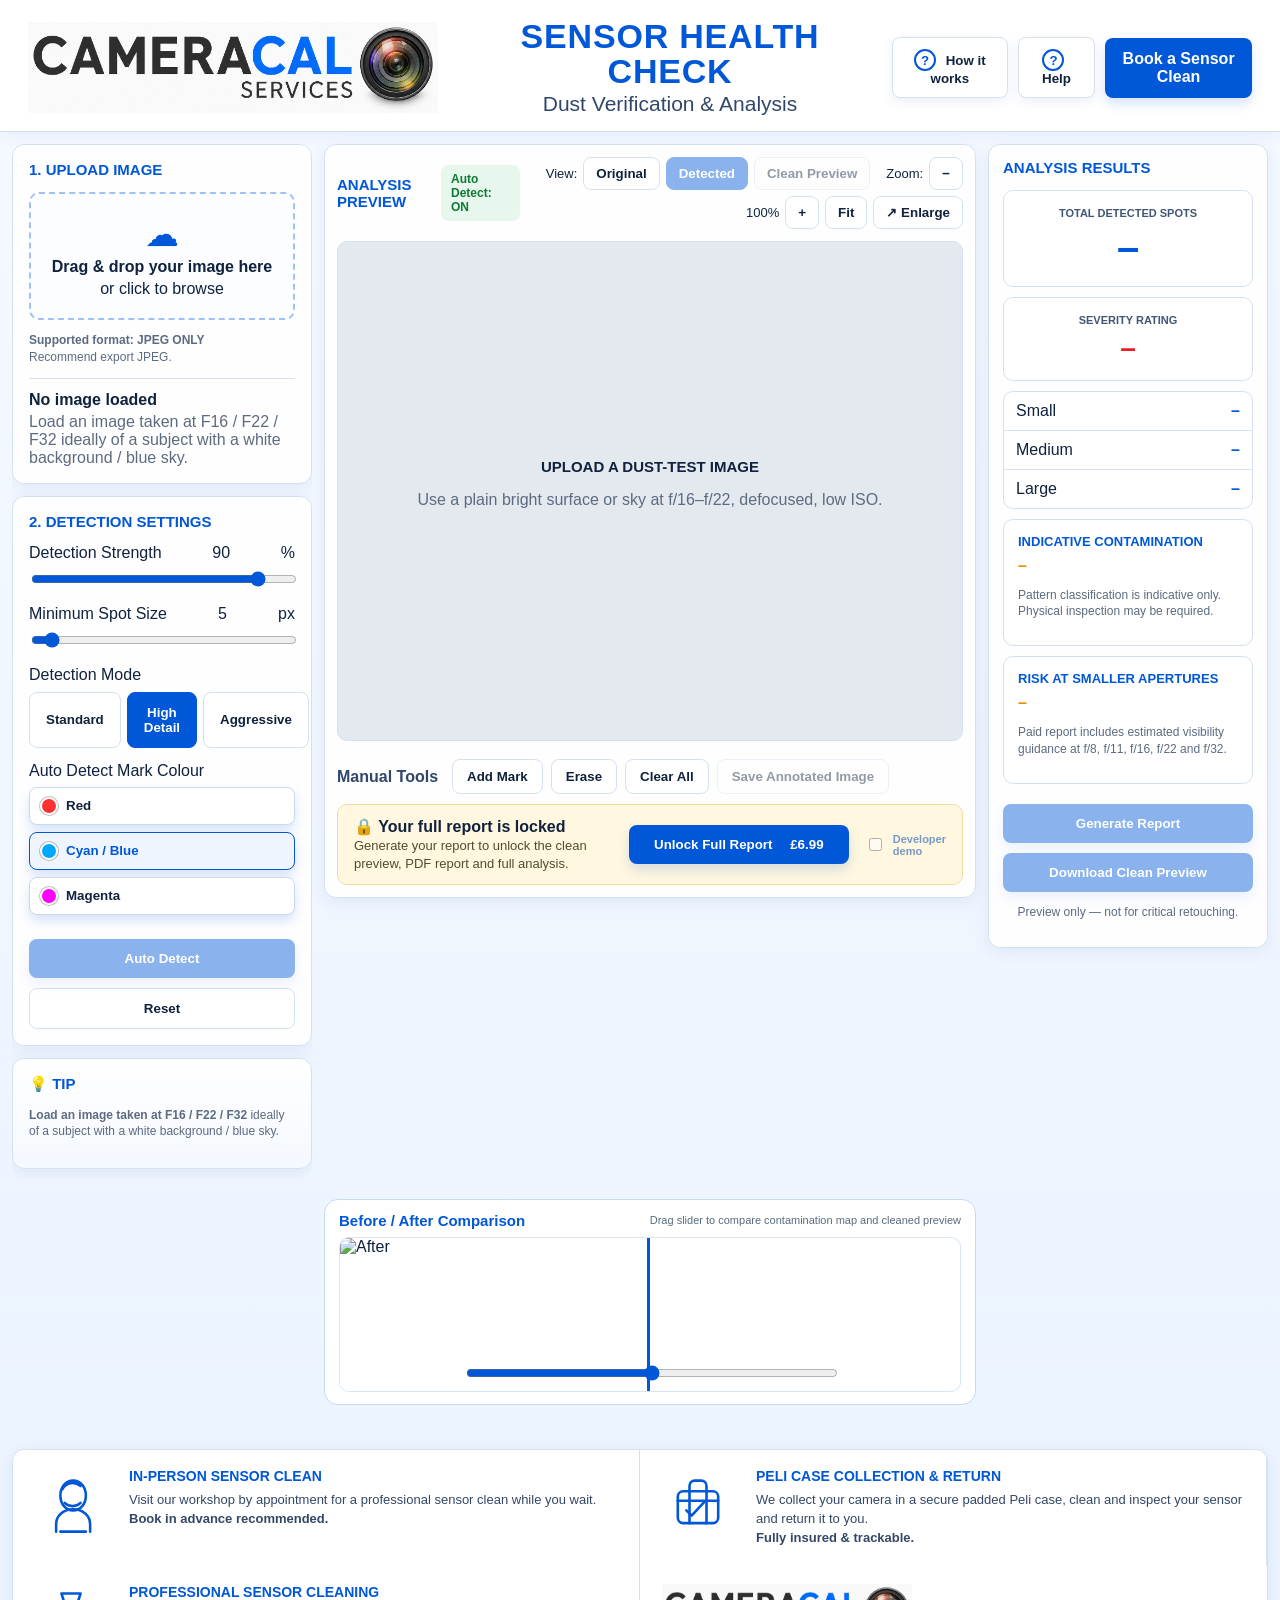
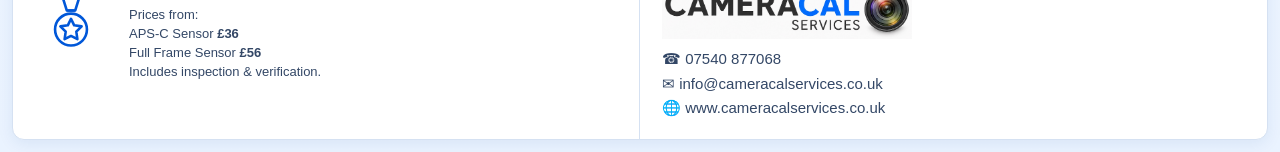
==== index.html @ af9d776a "Add files via upload" ====
<!doctype html>
<html lang="en">
<head>
  <meta charset="utf-8" />
  <meta name="viewport" content="width=device-width,initial-scale=1" />
  <title>Cameracal Services – Sensor Health Check</title>
  <link rel="stylesheet" href="styles.css" />
</head>
<body>
  <header class="topbar">
    <div class="brand">
      <img class="brandLogo" src="cameracal-services-logo-cropped.png" alt="Cameracal Services" />
    </div>
    <div class="titleBlock">
      <h1>Sensor Health Check</h1>
      <p>Dust Verification &amp; Analysis</p>
    </div>
    <nav class="topNav">
      <button type="button" class="plainBtn" id="howBtn"><span class="qIcon">?</span> How it works</button>
      <button type="button" class="plainBtn" id="helpBtn"><span class="qIcon">?</span> Help</button>
      <a class="bookBtn" href="mailto:info@cameracalservices.co.uk?subject=Sensor%20cleaning%20booking%20request">Book a Sensor Clean</a>
    </nav>
  </header>

  <main class="appShell">
    <aside class="panel leftPanel">
      <section class="stepCard">
        <h2>1. Upload Image</h2>
        <label class="dropZone">
          <span class="uploadIcon">☁</span>
          <strong>Drag &amp; drop your image here</strong>
          <span>or click to browse</span>
          <input id="fileInput" type="file" accept="image/jpeg" multiple />
        </label>
        <p class="small"><b>Supported format: JPEG ONLY</b><br>Recommend export JPEG.</p>
        <div class="fileSummary" id="fileSummary"><strong>No image loaded</strong><span>Load an image taken at F16 / F22 / F32 ideally of a subject with a white background / blue sky.</span></div>
        <div class="batchPanel" id="batchPanel" hidden>
          <h3>Multi-Aperture Batch</h3>
          <p class="small">Upload F11, F16, F22/F32 JPEGs together to compare aperture visibility and fixed-position contamination.</p>
          <div id="batchList" class="batchList"></div>
          <button id="batchAnalyseBtn" type="button" disabled>Run Multi-Aperture Analysis</button>
          <div id="batchResult" class="batchResult" hidden></div>
        </div>
        <div class="metadataPanel" id="metadataPanel" hidden>
          <h3>Image Metadata</h3>
          <div class="metadataGrid">
            <div><span>Aperture</span><strong id="metaAperture">–</strong></div>
            <div><span>Shutter</span><strong id="metaShutter">–</strong></div>
            <div><span>ISO</span><strong id="metaISO">–</strong></div>
            <div><span>Camera</span><strong id="metaCamera">–</strong></div>
            <div><span>Lens</span><strong id="metaLens">–</strong></div>
            <div><span>Date Taken</span><strong id="metaDate">–</strong></div>
          </div>
          <p class="small">Useful when comparing test images taken at different apertures such as f/11, f/16, f/22 and f/32.</p>
        </div>
      </section>

      <section class="stepCard">
        <h2>2. Detection Settings</h2>
        <label class="rangeLabel">Detection Strength <span id="sensValue">90</span>%</label>
        <input id="sensitivity" type="range" min="20" max="100" value="90" />
        <label class="rangeLabel">Minimum Spot Size <span id="sizeValue">5</span> px</label>
        <input id="minSize" type="range" min="1" max="80" value="5" />
        <label class="rangeLabel">Detection Mode</label>
        <div class="modeGrid"><button class="mode" type="button">Standard</button><button class="mode active" type="button">High Detail</button><button class="mode" type="button">Aggressive</button></div>
        
        <label class="rangeLabel">Auto Detect Mark Colour</label>
        <div class="colourSelector">
          <button type="button" class="colourChoice" data-colour="#ff3030"><span style="background:#ff3030"></span>Red</button>
          <button type="button" class="colourChoice active" data-colour="#00a7ff"><span style="background:#00a7ff"></span>Cyan / Blue</button>
          <button type="button" class="colourChoice" data-colour="#ff00ff"><span style="background:#ff00ff"></span>Magenta</button>
        </div>
        <input type="hidden" id="highlightColour" value="#00a7ff" />

        <button id="detectBtn" disabled>Auto Detect</button>
        <button id="resetBtn" type="button">Reset</button>
      </section>

      <section class="stepCard tipCard">
        <h2>Tip</h2>
        <p class="small"><b>Load an image taken at F16 / F22 / F32</b> ideally of a subject with a white background / blue sky.</p>
      </section>
    </aside>

    <section class="canvasSection panel">
      <div class="analysisHeader">
        <h2>Analysis Preview <span class="pill">Auto Detect: ON</span></h2>
        <div class="viewControls">
          <span>View:</span>
          <button class="tab" id="viewOriginal" type="button">Original</button>
          <button class="tab active" id="toggleOverlay" disabled type="button">Detected</button>
          <button class="tab" id="toggleClean" disabled type="button">Clean Preview</button>
          <span class="zoomText">Zoom:</span>
          <button class="tab" id="zoomOut" type="button">−</button>
          <span id="zoomLabel">100%</span>
          <button class="tab" id="zoomIn" type="button">+</button>
          <button class="tab" id="fitBtn" type="button">Fit</button>
          <button class="tab" id="enlargeBtn" type="button">↗ Enlarge</button>
        </div>
      </div>
      <div class="canvasWrap" id="canvasWrap">
        <canvas id="mainCanvas"></canvas>
        <div class="loupe" id="loupe" hidden><canvas id="loupeCanvas" width="180" height="130"></canvas><span>3x</span></div>
        <div class="emptyState" id="emptyState">
          <h2>Upload a dust-test image</h2>
          <p>Use a plain bright surface or sky at f/16–f/22, defocused, low ISO.</p>
        </div>
      </div>
      <div class="manualTools">
        <span>Manual Tools</span>
        <button data-tool="mark" class="tool">Add Mark</button>
        <button data-tool="erase" class="tool">Erase</button>
        <button id="clearManual" type="button">Clear All</button>
        <button id="saveBtn" disabled>Save Annotated Image</button>
      </div>
      <div class="paywallBar">
        <div><strong>🔒 Your full report is locked</strong><br><span>Generate your report to unlock the clean preview, PDF report and full analysis.</span></div>
        <button class="unlockBtn" id="unlockBtn" type="button">Unlock Full Report <b>£6.99</b></button><label class="unlockToggle devOnly"><input type="checkbox" id="paidToggle"> Developer demo</label>
      </div>
    </section>

    <aside class="panel rightPanel">
      <h2>Analysis Results</h2>
      <div class="resultCard"><span>Total Detected Spots</span><strong id="spotCount">–</strong></div>
      <div class="resultCard"><span>Severity Rating</span><strong id="severity">–</strong></div>
      <div class="splitStats"><div>Small <b id="smallCount">–</b></div><div>Medium <b id="mediumCount">–</b></div><div>Large <b id="largeCount">–</b></div></div>
      <div class="infoCard"><h3>Indicative Contamination</h3><strong id="pattern">–</strong><p>Pattern classification is indicative only. Physical inspection may be required.</p></div>
      <div class="infoCard specialAlert" id="specialDetectionCard" hidden>
        <h3>Special Contamination Indicators</h3>
        <strong id="specialDetectionText">–</strong>
        <p id="specialDetectionAdvice">Physical inspection may be required.</p>
      </div>
      <div class="infoCard"><h3>Risk at Smaller Apertures</h3><strong id="apertureRisk">–</strong><p>Paid report includes estimated visibility guidance at f/8, f/11, f/16, f/22 and f/32.</p></div>
      <button id="reportBtn" disabled>Generate Report</button>
      <button id="cleanupBtn" disabled>Download Clean Preview</button>
      <p class="small center">Preview only — not for critical retouching.</p>
    </aside>
  
<section class="comparePanel">
  <div class="compareHeader">
    <h3>Before / After Comparison</h3>
    <span class="compareHint">Drag slider to compare contamination map and cleaned preview</span>
  </div>
  <div class="compareWrap">
    <img id="compareBefore" class="compareImg" alt="Before">
    <div class="compareAfterWrap" id="compareAfterWrap">
      <img id="compareAfter" class="compareImg" alt="After">
    </div>
    <input type="range" id="compareSlider" min="0" max="100" value="50">
  </div>
</section>

</main>

  <footer class="serviceFooter footerVariant footer-outline">
    <div class="serviceCard">
      <span class="serviceIcon serviceIconSvg" aria-hidden="true">
        <svg viewBox="0 0 64 64" role="img"><path d="M22 24c0-8 5-14 12-14s12 6 12 14c0 8-5 14-12 14S22 32 22 24Z"/><path d="M24 18c3-6 11-8 17-3"/><path d="M18 58v-7c0-8 7-14 16-14s16 6 16 14v7"/><path d="M22 58h24"/><path d="M26 31c4 4 11 4 15 0"/></svg>
      </span>
      <div><strong>In-Person Sensor Clean</strong><p>Visit our workshop by appointment for a professional sensor clean while you wait.<br><b>Book in advance recommended.</b></p></div>
    </div>
    <div class="serviceCard">
      <span class="serviceIcon serviceIconSvg" aria-hidden="true">
        <svg viewBox="0 0 64 64" role="img"><rect x="13" y="20" width="38" height="30" rx="5"/><path d="M24 20v-5c0-3 2-5 5-5h6c3 0 5 2 5 5v5"/><path d="M13 29h38"/><path d="M24 20v30"/><path d="M40 20v30"/><path d="M21 38l5 5 12-13"/></svg>
      </span>
      <div><strong>Peli Case Collection &amp; Return</strong><p>We collect your camera in a secure padded Peli case, clean and inspect your sensor and return it to you.<br><b>Fully insured &amp; trackable.</b></p></div>
    </div>
    <div class="serviceCard">
      <span class="serviceIcon serviceIconSvg" aria-hidden="true">
        <svg viewBox="0 0 64 64" role="img"><path d="M23 7h18l-5 16h-8L23 7Z"/><path d="M29 23h6"/><circle cx="32" cy="41" r="15"/><path d="M32 31l3 6 7 1-5 5 1 7-6-3-6 3 1-7-5-5 7-1 3-6Z"/></svg>
      </span>
      <div><strong>Professional Sensor Cleaning</strong><p>Prices from:<br>APS-C Sensor <b>£36</b><br>Full Frame Sensor <b>£56</b><br>Includes inspection &amp; verification.</p></div>
    </div>
    <div class="contactBox"><img src="cameracal-services-logo-cropped.png" alt="Cameracal Services"><p>☎ 07540 877068<br>✉ info@cameracalservices.co.uk<br>🌐 www.cameracalservices.co.uk</p></div>
  </footer>

  <div class="modalBackdrop" id="infoModal" hidden>
    <div class="modalBox" role="dialog" aria-modal="true" aria-labelledby="modalTitle">
      <button class="modalClose" id="modalClose" type="button">×</button>
      <h2 id="modalTitle">How it works</h2>
      <div id="modalContent"></div>
    </div>
  </div>
  <script src="app.js"></script>
</body>
</html>
---- styles.css ----
:root{--bg:#eef5ff;--panel:#ffffff;--panel2:#f7fbff;--text:#10223d;--muted:#5d6b80;--blue:#0057d8;--blue2:#0d6efd;--line:#d5e1f2;--danger:#e82020;--ok:#139a43;--warn:#f28b00;--soft:#fff7df}*{box-sizing:border-box}body{margin:0;background:linear-gradient(180deg,#f5f9ff 0,#eaf3ff 100%);color:var(--text);font-family:-apple-system,BlinkMacSystemFont,"Segoe UI",Roboto,Arial,sans-serif}.topbar{min-height:116px;display:grid;grid-template-columns:440px 1fr 370px;align-items:center;gap:16px;padding:14px 24px;background:#fff;border-bottom:1px solid var(--line);box-shadow:0 2px 14px rgba(0,70,160,.08)}.brandLogo{width:420px;max-height:98px;object-fit:contain;object-position:left center;display:block}.titleBlock{text-align:center}.titleBlock h1{margin:0;text-transform:uppercase;letter-spacing:.5px;color:var(--blue);font-size:31px}.titleBlock p{margin:4px 0 0;font-size:18px;color:#30466a}.topNav{display:flex;gap:10px;justify-content:flex-end;align-items:center}.plainBtn{background:transparent;color:var(--text);border:0;font-weight:600;padding:10px;width:auto}.bookBtn,button,#detectBtn,#reportBtn,#cleanupBtn{border:0;border-radius:8px;background:var(--blue);color:white;font-weight:800;cursor:pointer;text-decoration:none;padding:12px 16px;text-align:center;box-shadow:0 6px 12px rgba(0,87,216,.16)}button:disabled{opacity:.45;cursor:not-allowed;box-shadow:none}.appShell{display:grid;grid-template-columns:300px 1fr 280px;gap:12px;padding:12px}.panel,.stepCard{background:rgba(255,255,255,.92);border:1px solid var(--line);border-radius:12px;box-shadow:0 4px 16px rgba(0,60,140,.08)}.panel{padding:14px;overflow:auto}.leftPanel{background:transparent;border:0;box-shadow:none;padding:0;display:flex;flex-direction:column;gap:12px}.stepCard{padding:16px}.panel h2,.stepCard h2{margin:0 0 14px;text-transform:uppercase;font-size:15px;color:var(--blue)}.dropZone{border:2px dashed #9ec1f7;border-radius:10px;min-height:128px;display:flex;flex-direction:column;align-items:center;justify-content:center;text-align:center;gap:4px;cursor:pointer;background:#fbfdff}.dropZone input{display:none}.uploadIcon{font-size:34px;color:var(--blue)}.small{font-size:12px;color:var(--muted);line-height:1.4}.center{text-align:center}.fileSummary{display:flex;flex-direction:column;gap:4px;border-top:1px solid var(--line);margin-top:12px;padding-top:12px;color:var(--muted)}.fileSummary strong{color:var(--text)}.rangeLabel{display:flex;justify-content:space-between;margin:14px 0 7px;color:var(--text)}input[type="range"]{width:100%;accent-color:var(--blue)}.modeGrid{display:grid;grid-template-columns:1fr 1fr 1fr;gap:6px;margin:8px 0 14px}.mode,.tab,.tool,#resetBtn,#saveBtn,#clearManual{background:#fff;color:var(--text);border:1px solid var(--line);box-shadow:none}.mode.active,.tab.active,.tool.active{background:var(--blue);color:white;border-color:var(--blue)}#detectBtn,#resetBtn{width:100%;margin-top:10px}.canvasSection{min-width:0;display:flex;flex-direction:column;padding:12px}.analysisHeader{display:flex;justify-content:space-between;align-items:center;gap:10px}.analysisHeader h2{margin:0;color:var(--blue);display:flex;align-items:center;gap:10px}.pill{background:#e8f7ed;color:#0f7a34;border-radius:7px;padding:7px 10px;font-size:12px;text-transform:none}.viewControls{display:flex;gap:6px;align-items:center;font-size:13px}.tab{padding:8px 12px;width:auto;margin:0}.zoomText{margin-left:10px}.canvasWrap{position:relative;background:#e4e8ef;border:1px solid var(--line);border-radius:10px;margin-top:12px;min-height:540px;overflow:auto;display:flex;align-items:center;justify-content:center}.canvasWrap canvas{max-width:none;display:block}.emptyState{position:absolute;text-align:center;color:var(--muted);padding:24px}.emptyState h2{color:var(--text)}.manualTools{display:flex;align-items:center;gap:8px;margin-top:10px}.manualTools span{font-weight:800;color:#30466a;margin-right:6px}.manualTools button{width:auto;margin:0;padding:9px 14px}.paywallBar{margin-top:10px;background:var(--soft);border:1px solid #f0dc9a;border-radius:10px;padding:12px 16px;display:flex;justify-content:space-between;align-items:center;gap:16px}.paywallBar span{color:#534b31;font-size:13px}.unlockToggle{display:flex;align-items:center;gap:8px;font-size:13px;font-weight:800;color:#0b4fb8}.rightPanel h2{color:var(--blue)}.resultCard{border:1px solid var(--line);border-radius:10px;text-align:center;padding:16px 10px;margin:10px 0;background:#fff}.resultCard span{display:block;text-transform:uppercase;font-size:11px;color:#405676;font-weight:800}.resultCard strong{display:block;font-size:40px;color:var(--blue);margin-top:6px}.resultCard:nth-of-type(2) strong{color:var(--danger);font-size:28px}.splitStats{border:1px solid var(--line);border-radius:10px;background:#fff;margin:10px 0;overflow:hidden}.splitStats div{display:flex;justify-content:space-between;padding:10px 12px;border-bottom:1px solid var(--line)}.splitStats div:last-child{border-bottom:0}.splitStats b{color:var(--blue)}.infoCard{border:1px solid var(--line);border-radius:10px;background:#fff;margin:10px 0;padding:14px}.infoCard h3{margin:0 0 8px;color:var(--blue);font-size:13px;text-transform:uppercase}.infoCard strong{color:var(--warn)}.infoCard p{font-size:12px;color:var(--muted);line-height:1.35}#reportBtn,#cleanupBtn{width:100%;margin-top:10px}.serviceFooter{display:grid;grid-template-columns:1fr 1fr 1fr 330px;gap:0;margin:0 12px 12px;background:#fff;border:1px solid var(--line);border-radius:12px;overflow:hidden;box-shadow:0 4px 16px rgba(0,60,140,.08)}.serviceFooter>div{padding:20px 24px;border-right:1px solid var(--line)}.serviceCard{display:grid;grid-template-columns:70px 1fr;gap:18px;align-items:start}.serviceIcon{font-size:52px;line-height:1;color:var(--blue);filter:grayscale(1) brightness(.75) sepia(1) hue-rotate(175deg) saturate(6)}.serviceFooter>div:last-child{border-right:0}.serviceFooter strong{display:block;color:var(--blue);text-transform:uppercase;margin-bottom:6px}.serviceFooter p{margin:0;color:#334766;line-height:1.45}.contactBox img{width:220px;display:block;margin-bottom:8px}.canvasWrap.markMode canvas{cursor:crosshair}.canvasWrap.eraseMode canvas{cursor:not-allowed}canvas{transition:width .12s,height .12s}@media(max-width:1100px){.topbar{grid-template-columns:1fr}.titleBlock{text-align:left}.topNav{justify-content:flex-start}.appShell{grid-template-columns:1fr}.canvasWrap{min-height:55vh}.serviceFooter{grid-template-columns:1fr}.serviceFooter>div{border-right:0;border-bottom:1px solid var(--line)}}@media print{.topbar,.appShell,.serviceFooter{display:none}}

/* V1.3 footer icon update — replaces emoji icons with clean professional SVG line icons */
.serviceIconSvg{width:64px;height:64px;display:flex;align-items:center;justify-content:center;color:var(--blue);filter:none;background:linear-gradient(180deg,#f8fbff,#edf5ff);border:1px solid #d7e5fb;border-radius:18px;box-shadow:0 8px 18px rgba(0,87,216,.10)}
.serviceIconSvg svg{width:52px;height:52px;display:block;fill:none;stroke:currentColor;stroke-width:3.2;stroke-linecap:round;stroke-linejoin:round}
.serviceFooter.footer-outline .serviceCard{grid-template-columns:76px 1fr;align-items:start}
.serviceFooter.footer-outline .serviceIconSvg{background:transparent;border:0;box-shadow:none;border-radius:0;width:70px;height:70px}
.serviceFooter.footer-outline .serviceIconSvg svg{width:64px;height:64px;stroke-width:3}
.serviceFooter.footer-solid .serviceIconSvg{background:linear-gradient(180deg,#0567f1,#004bbf);color:#fff;border-color:#004bbf}
.serviceFooter.footer-minimal .serviceIconSvg{background:#fff;border:0;box-shadow:none;color:var(--blue)}

.tipCard{background:linear-gradient(180deg,#ffffff,#f4f8ff)}
.tipCard h2::before{content:"💡 ";}


/* V1.5 mockup alignment updates */
.topbar{
  min-height:128px;
  grid-template-columns:500px 1fr 390px;
  padding:16px 28px 12px;
}
.brandLogo{
  width:480px;
  max-height:110px;
  object-fit:contain;
}
.titleBlock h1{font-size:40px;line-height:1.02;font-weight:900;letter-spacing:.8px;}
.titleBlock p{font-size:21px;}
.plainBtn{
  background:#fff;
  border:1px solid var(--line);
  border-radius:8px;
  padding:11px 16px;
  box-shadow:0 4px 12px rgba(0,70,160,.08);
}
.qIcon{display:inline-flex;align-items:center;justify-content:center;width:22px;height:22px;border:2px solid var(--blue);border-radius:50%;color:var(--blue);font-weight:900;margin-right:6px;}
.appShell{grid-template-columns:320px 1fr 300px;}
.canvasWrap{min-height:525px;}
.serviceFooter{grid-template-columns:1.15fr 1.15fr 1.05fr 360px;}
.serviceFooter>div{padding:18px 22px;}
.serviceFooter strong{font-size:14px;line-height:1.2;}
.serviceFooter p{font-size:13px;line-height:1.45;}
.serviceFooter.footer-outline .serviceCard{grid-template-columns:76px 1fr;gap:18px;}
.serviceFooter.footer-outline .serviceIconSvg{width:72px;height:72px;}
.serviceFooter.footer-outline .serviceIconSvg svg{width:68px;height:68px;stroke-width:2.7;}
.contactBox img{width:260px;max-height:70px;object-fit:contain;object-position:left center;}
.contactBox p{font-size:15px;line-height:1.65;}
.modalBackdrop{position:fixed;inset:0;background:rgba(9,28,60,.42);z-index:50;display:flex;align-items:center;justify-content:center;padding:24px;}
.modalBackdrop[hidden]{display:none;}
.modalBox{width:min(720px,96vw);background:#fff;border-radius:16px;border:1px solid var(--line);box-shadow:0 24px 80px rgba(0,30,80,.26);padding:26px 30px;position:relative;color:var(--text);}
.modalBox h2{margin:0 0 14px;color:var(--blue);text-transform:uppercase;letter-spacing:.4px;}
.modalBox h3{margin:18px 0 6px;color:var(--blue);}
.modalBox p,.modalBox li{font-size:15px;line-height:1.55;color:#263b5f;}
.modalList{padding-left:22px;}
.modalClose{position:absolute;right:14px;top:12px;background:#fff;color:var(--blue);border:1px solid var(--line);box-shadow:none;border-radius:50%;width:36px;height:36px;padding:0;font-size:24px;line-height:1;}
@media(max-width:1300px){.topbar{grid-template-columns:380px 1fr 330px}.brandLogo{width:360px}.titleBlock h1{font-size:32px}.appShell{grid-template-columns:300px 1fr 280px}.serviceFooter{grid-template-columns:1fr 1fr}.contactBox img{width:230px}}


/* V1.6 final visual alignment and image navigation */
.topbar{grid-template-columns:520px 1fr 420px;min-height:132px}.brandLogo{width:500px;max-height:118px}.canvasWrap{min-height:560px;align-items:flex-start;padding:10px}.canvasWrap canvas{max-width:none;border-radius:8px}.viewControls{flex-wrap:wrap;justify-content:flex-end}.unlockBtn{background:var(--blue);color:#fff;border-radius:8px;border:0;padding:12px 22px;min-width:220px}.unlockBtn b{margin-left:14px}.devOnly{font-size:11px;opacity:.55}.serviceFooter{margin-top:0}.serviceFooter.footer-outline .serviceIconSvg svg{stroke-width:2.45}.loupe{position:absolute;left:26px;bottom:22px;width:185px;height:140px;border:2px solid rgba(255,255,255,.95);border-radius:8px;background:rgba(255,255,255,.12);box-shadow:0 8px 18px rgba(0,30,80,.28);overflow:hidden;pointer-events:none}.loupe canvas{width:100%;height:100%;display:block;filter:contrast(1.04)}.loupe span{position:absolute;left:10px;top:8px;color:#fff;font-weight:900;font-size:20px;text-shadow:0 1px 4px rgba(0,0,0,.55)}.loupe span:last-child{right:10px;left:auto;top:auto;bottom:8px}.canvasWrap.enlargeMode{cursor:zoom-in}.canvasWrap.enlargeMode canvas{cursor:zoom-in}.serviceFooter.footer-outline .serviceIconSvg{color:#0057d8}.contactBox img{width:285px}
@media(max-width:1400px){.topbar{grid-template-columns:420px 1fr 360px}.brandLogo{width:410px}.titleBlock h1{font-size:34px}.canvasWrap{min-height:500px}.serviceFooter{grid-template-columns:1fr 1fr}.contactBox img{width:250px}}

/* Final icon refinement: simpler in-person service icon */
.serviceFooter .serviceCard:first-child .serviceIconSvg svg {
  stroke-width: 2.4;
}


.comparePanel{margin:18px 0;padding:18px;border:1px solid #c9d9ef;border-radius:14px;background:#fff}
.compareHeader{display:flex;justify-content:space-between;align-items:center;margin-bottom:12px}
.compareHeader h3{margin:0;color:#0057d8}
.compareHint{font-size:12px;color:#5b6b7f}
.compareWrap{position:relative;width:100%;max-width:900px;height:340px;overflow:hidden;border-radius:12px;border:1px solid #d8e4f5;background:#eef5ff}
.compareImg{position:absolute;inset:0;width:100%;height:100%;object-fit:contain;background:#fff}
.compareAfterWrap{position:absolute;inset:0;width:50%;overflow:hidden;border-right:3px solid #0057d8}
#compareSlider{position:absolute;left:50%;bottom:12px;transform:translateX(-50%);width:60%;z-index:4}

.heatLegend{display:flex;gap:10px;margin-top:12px}
.heatItem{display:flex;align-items:center;gap:6px;font-size:12px}
.heatSwatch{width:18px;height:18px;border-radius:4px}

/* Fix: allow zoom controls to genuinely enlarge the image */
.canvasWrap { align-items:flex-start; justify-content:flex-start; padding:12px; }
.canvasWrap:not(.enlargeMode) { align-items:center; justify-content:center; }
#enlargeBtn.active, #zoomIn.active, #zoomOut.active { background:#0057d8; color:#fff; }

/* Enlarge tool restored as selectable loupe inspection mode */
.canvasWrap.enlargeMode { cursor: crosshair; }
.canvasWrap.enlargeMode canvas { cursor: crosshair; }
#enlargeBtn.active {
  background:#0057d8;
  color:#fff;
  border-color:#0057d8;
}
.loupe {
  z-index: 10;
}


/* FINAL working loupe overlay */
#finalLoupeLens{
  position:absolute;
  width:260px;
  height:190px;
  display:none;
  z-index:9999;
  border:3px solid #ffffff;
  border-radius:12px;
  overflow:hidden;
  background:#fff;
  box-shadow:0 10px 28px rgba(0,30,80,.35);
  pointer-events:none;
}
#finalLoupeLens canvas{
  width:100%;
  height:100%;
  display:block;
}
#finalLoupeLens .loupeLabel{
  position:absolute;
  left:10px;
  top:8px;
  color:#fff;
  font-weight:900;
  font-size:21px;
  text-shadow:0 1px 5px rgba(0,0,0,.75);
}
#finalLoupeLens .loupeHint{
  position:absolute;
  right:8px;
  bottom:7px;
  color:#fff;
  font-weight:700;
  font-size:12px;
  text-shadow:0 1px 5px rgba(0,0,0,.75);
}
#finalLoupeLens.pinned{
  border-color:#0057d8;
}
.canvasWrap.enlargeMode,
.canvasWrap.enlargeMode canvas{
  cursor:crosshair !important;
}
#enlargeBtn.active{
  background:#0057d8 !important;
  color:#fff !important;
  border-color:#0057d8 !important;
}

.colourSelector{
  display:grid;
  grid-template-columns:1fr;
  gap:7px;
  margin:6px 0 14px;
}
.colourChoice{
  display:flex;
  align-items:center;
  gap:8px;
  padding:9px 10px;
  border:1px solid #c9d9ef;
  border-radius:8px;
  background:#fff;
  color:#10223d;
  font-weight:800;
  cursor:pointer;
}
.colourChoice span{
  display:inline-block;
  width:18px;
  height:18px;
  border-radius:50%;
  border:2px solid #fff;
  box-shadow:0 0 0 1px rgba(0,0,0,.25);
}
.colourChoice.active{
  border-color:#0057d8;
  background:#eef5ff;
  color:#0057d8;
}

.specialAlert{
  border-color:#f0c36b !important;
  background:#fff8e8 !important;
}
.specialAlert strong{
  color:#b36500 !important;
}
.specialAlert.danger{
  border-color:#b78cff !important;
  background:#f6f1ff !important;
}
.specialAlert.danger strong{
  color:#6c2bd9 !important;
}

/* Layout polish pass */
.appShell{
  align-items:start;
}

.comparePanel{
  grid-column:2 / 3;
  margin-top:8px !important;
  padding:12px 14px !important;
  min-height:0 !important;
}

.compareHeader{
  display:flex;
  align-items:center;
  justify-content:space-between;
  gap:10px;
  margin-bottom:8px !important;
}

.compareHeader h3{
  margin:0 !important;
  font-size:15px !important;
}

.compareHint{
  font-size:11px !important;
  line-height:1.25 !important;
}

.compareWrap{
  height:155px !important;
  min-height:155px !important;
  max-height:155px !important;
  border-radius:10px !important;
}

.compareImg{
  height:155px !important;
  object-fit:cover !important;
}

#compareSlider{
  bottom:8px !important;
}

.serviceFooter{
  margin-top:14px !important;
}

.footerVariant{
  margin-top:14px !important;
}

.leftPanel .tipCard{
  margin-bottom:10px !important;
}

.canvasWrap{
  margin-bottom:8px !important;
}

.paywall{
  margin-top:10px !important;
  margin-bottom:8px !important;
}

/* Make dense overlays feel less visually aggressive */
#mainCanvas{
  image-rendering:auto;
}

.metadataPanel{
  margin-top:12px;
  padding:12px;
  border:1px solid #c9d9ef;
  border-radius:12px;
  background:#f7fbff;
}
.metadataPanel h3{
  margin:0 0 10px;
  color:#0057d8;
  font-size:15px;
}
.metadataGrid{
  display:grid;
  grid-template-columns:1fr 1fr;
  gap:8px;
}
.metadataGrid div{
  padding:8px;
  border:1px solid #dbe7f6;
  border-radius:8px;
  background:#fff;
}
.metadataGrid span{
  display:block;
  font-size:11px;
  color:#52657f;
  font-weight:700;
}
.metadataGrid strong{
  display:block;
  font-size:13px;
  color:#10223d;
  margin-top:2px;
  word-break:break-word;
}

.batchPanel{
  margin-top:12px;
  padding:12px;
  border:1px solid #c9d9ef;
  border-radius:12px;
  background:#f7fbff;
}
.batchPanel h3{margin:0 0 6px;color:#0b57d0}
.batchList{display:grid;gap:6px;margin:8px 0}
.batchItem{
  display:grid;
  grid-template-columns:1fr auto;
  gap:8px;
  align-items:center;
  padding:7px 9px;
  border:1px solid #dbe7f6;
  border-radius:8px;
  background:#fff;
  font-size:12px;
}
.batchItem strong{display:block;color:#10223d}
.batchItem span{color:#5d6b7f}
.batchResult{
  margin-top:10px;
  padding:10px;
  border-radius:10px;
  background:#fff8e8;
  border:1px solid #f0c36b;
  font-size:12px;
  line-height:1.35;
}
#batchAnalyseBtn{
  width:100%;
  margin-top:6px;
  padding:10px 12px;
  border-radius:10px;
  border:0;
  background:#0057d8;
  color:#fff;
  font-weight:800;
  cursor:pointer;
}
#batchAnalyseBtn:disabled{opacity:.45;cursor:not-allowed}
.metadataGrid div.wideMeta{grid-column:1 / -1}
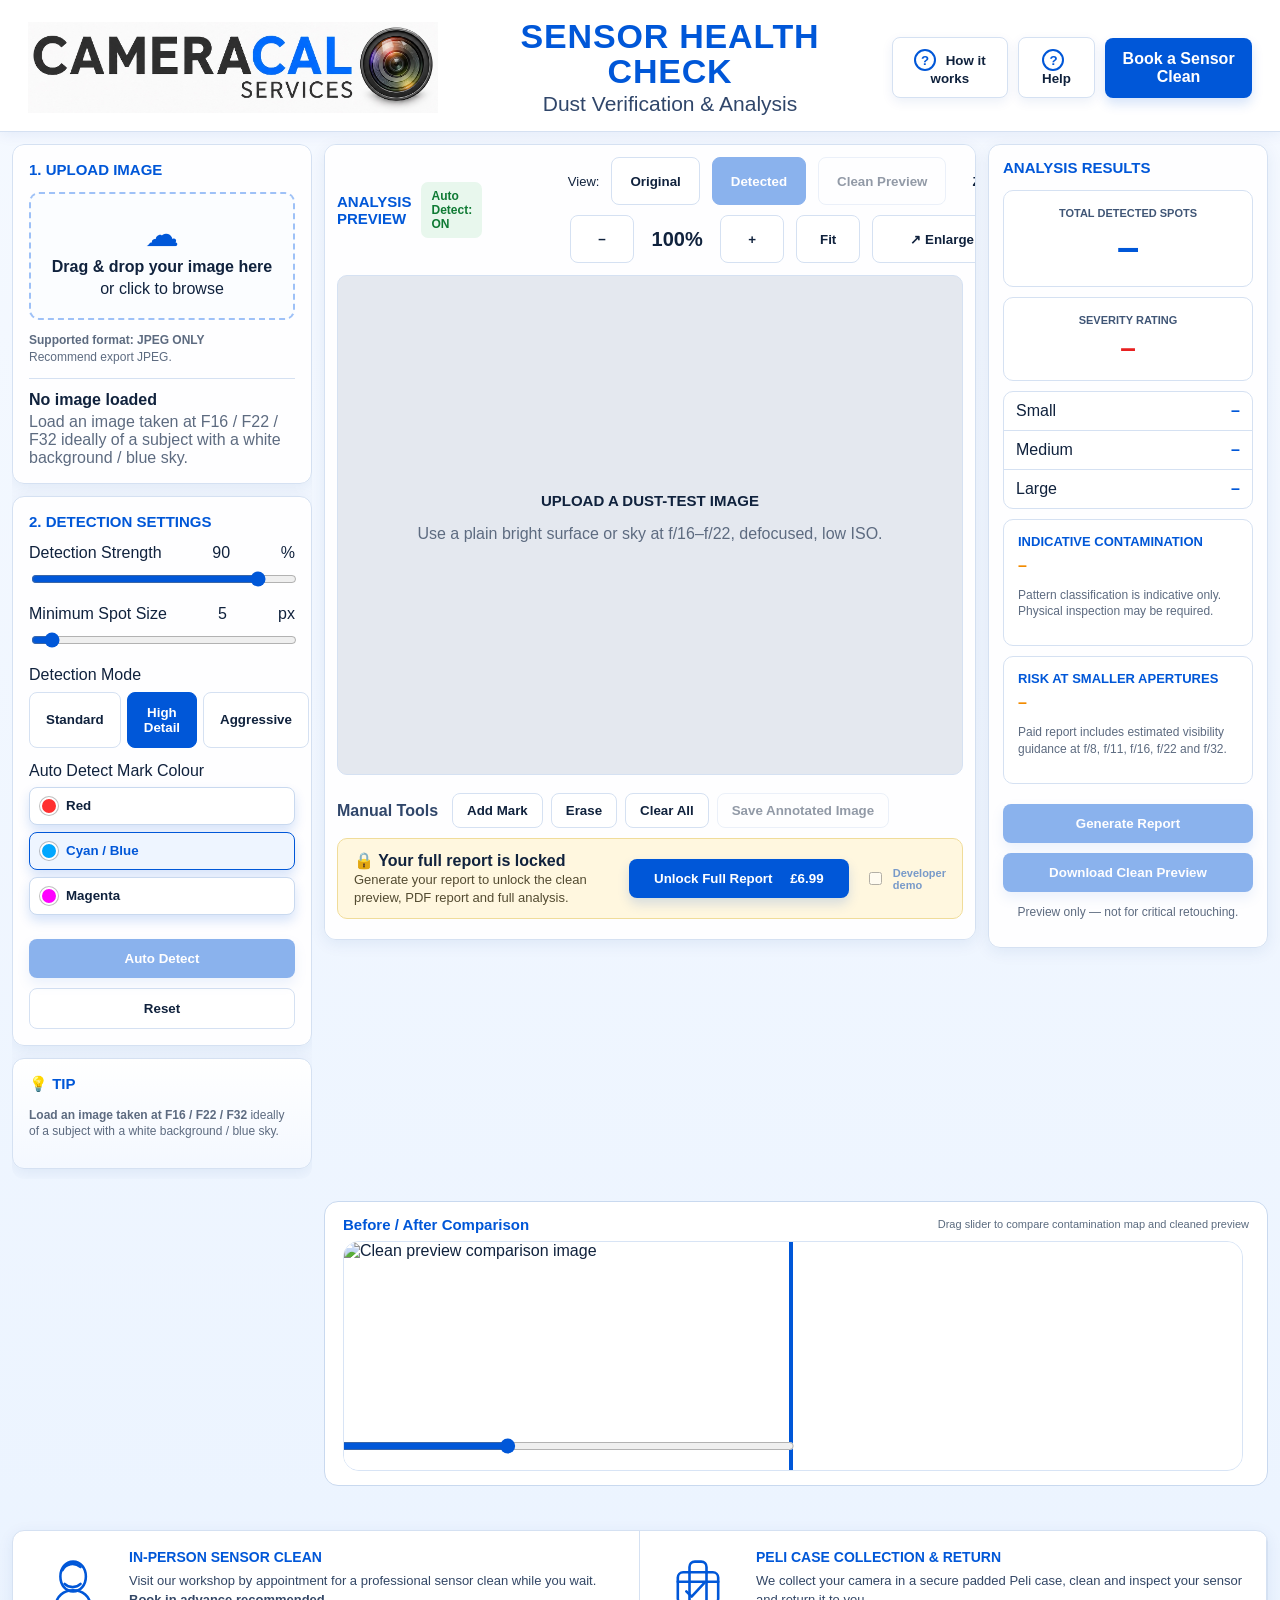
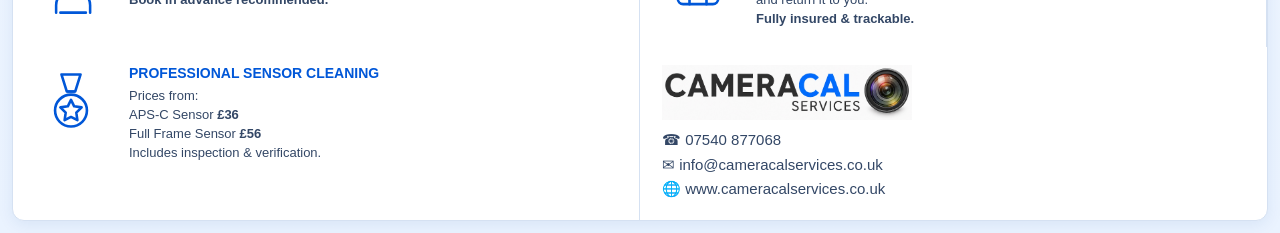
==== commit 28281948: "Add files via upload" ====
--- a/index.html
+++ b/index.html
@@ -142,9 +142,9 @@
     <span class="compareHint">Drag slider to compare contamination map and cleaned preview</span>
   </div>
   <div class="compareWrap">
-    <img id="compareBefore" class="compareImg" alt="Before">
+    <img id="compareBefore" class="compareImg" alt="Detected contamination map comparison image">
     <div class="compareAfterWrap" id="compareAfterWrap">
-      <img id="compareAfter" class="compareImg" alt="After">
+      <img id="compareAfter" class="compareImg" alt="Clean preview comparison image">
     </div>
     <input type="range" id="compareSlider" min="0" max="100" value="50">
   </div>
--- a/styles.css
+++ b/styles.css
@@ -347,3 +347,47 @@
 }
 #batchAnalyseBtn:disabled{opacity:.45;cursor:not-allowed}
 .metadataGrid div.wideMeta{grid-column:1 / -1}
+
+/* Pre-Replit launch fixes: toolbar, manual tools and comparison */
+.previewHeader{gap:18px !important;align-items:flex-start !important;}
+.viewControls{
+  display:flex !important;flex-wrap:wrap !important;justify-content:flex-end !important;
+  align-items:center !important;gap:10px 12px !important;min-width:520px;max-width:760px;
+}
+.viewControls .tab{
+  min-width:64px;height:48px;padding:0 18px !important;display:inline-flex !important;
+  align-items:center !important;justify-content:center !important;white-space:nowrap !important;
+}
+.viewControls #zoomLabel{min-width:62px !important;text-align:center !important;font-weight:800 !important;font-size:20px !important;}
+.viewControls .zoomText{margin-left:14px;font-weight:700;}
+#enlargeBtn{min-width:140px !important;}
+.canvasWrap.markMode{cursor:crosshair !important;}
+.canvasWrap.eraseMode{cursor:not-allowed !important;}
+.tool.active{background:#0057d8 !important;color:#fff !important;border-color:#0057d8 !important;}
+
+.comparePanel{grid-column:2 / 4 !important;margin-top:10px !important;padding:14px 18px !important;}
+.compareHeader{margin-bottom:8px !important;}
+.compareWrap{
+  position:relative !important;overflow:hidden !important;height:230px !important;min-height:230px !important;
+  max-height:230px !important;background:#eef5ff !important;border-radius:16px !important;
+}
+.compareImg{
+  position:absolute !important;inset:0 !important;width:100% !important;height:100% !important;
+  object-fit:contain !important;background:#fff !important;display:block !important;
+}
+#compareBefore{z-index:1 !important;}
+#compareAfterWrap{
+  position:absolute !important;top:0 !important;left:0 !important;bottom:0 !important;width:50%;
+  overflow:hidden !important;z-index:2 !important;border-right:4px solid #0057d8;
+}
+#compareAfter{width:100% !important;height:100% !important;object-fit:contain !important;}
+#compareSlider{
+  position:absolute !important;z-index:5 !important;left:18% !important;right:18% !important;
+  bottom:14px !important;width:64% !important;
+}
+.paywallBar{margin-bottom:8px !important;}
+.serviceFooter{margin-top:14px !important;}
+@media(max-width:1100px){
+  .viewControls{min-width:0;max-width:none;justify-content:flex-start !important;}
+  .comparePanel{grid-column:1 / -1 !important;}
+}
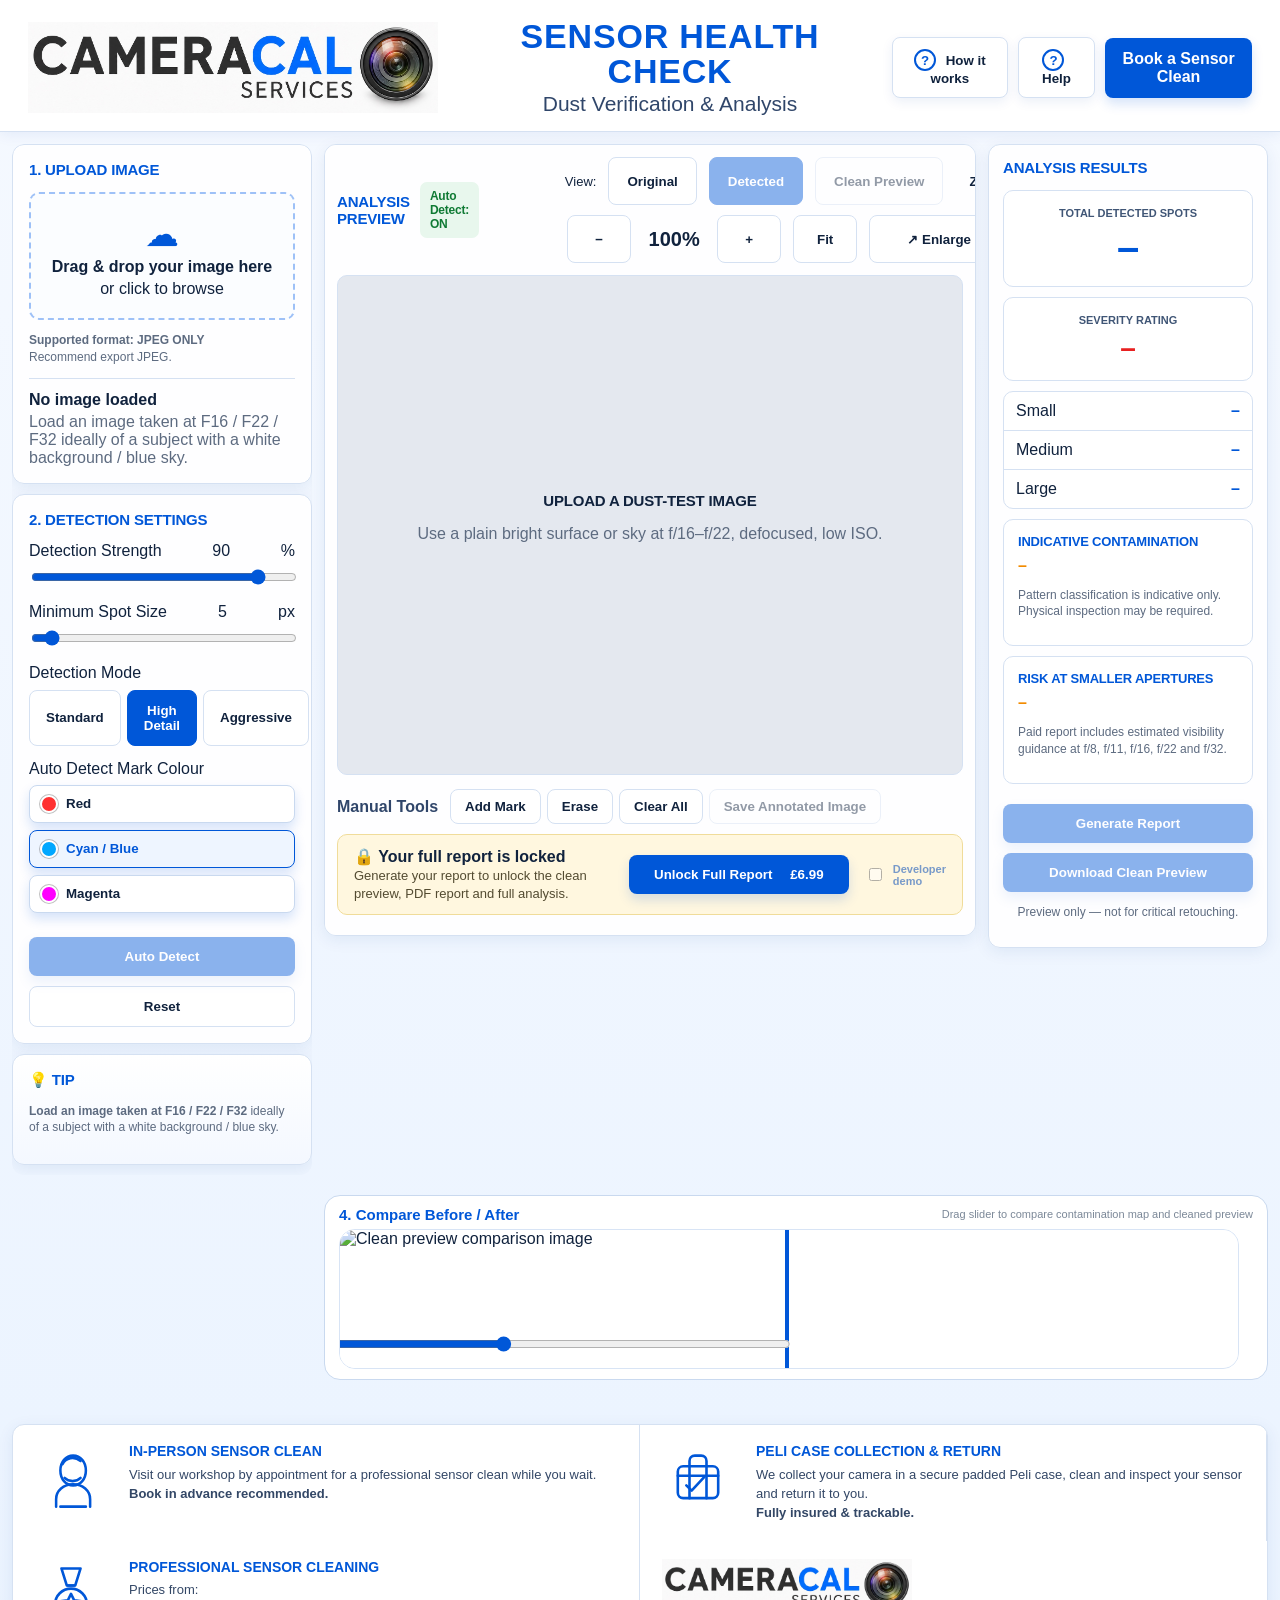
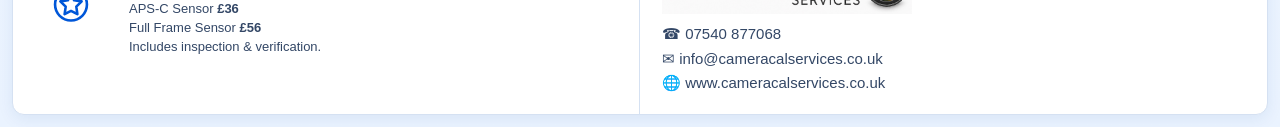
==== commit 3f86fe7a: "Add files via upload" ====
--- a/index.html
+++ b/index.html
@@ -25,7 +25,7 @@
   <main class="appShell">
     <aside class="panel leftPanel">
       <section class="stepCard">
-        <h2>1. Upload Image</h2>
+        <h2 class="workflowTitle">1. Upload Image</h2>
         <label class="dropZone">
           <span class="uploadIcon">☁</span>
           <strong>Drag &amp; drop your image here</strong>
@@ -56,7 +56,7 @@
       </section>
 
       <section class="stepCard">
-        <h2>2. Detection Settings</h2>
+        <h2 class="workflowTitle">2. Detection Settings</h2>
         <label class="rangeLabel">Detection Strength <span id="sensValue">90</span>%</label>
         <input id="sensitivity" type="range" min="20" max="100" value="90" />
         <label class="rangeLabel">Minimum Spot Size <span id="sizeValue">5</span> px</label>
@@ -138,7 +138,7 @@
   
 <section class="comparePanel">
   <div class="compareHeader">
-    <h3>Before / After Comparison</h3>
+    <h3 class="workflowTitle">4. Compare Before / After</h3>
     <span class="compareHint">Drag slider to compare contamination map and cleaned preview</span>
   </div>
   <div class="compareWrap">
--- a/styles.css
+++ b/styles.css
@@ -391,3 +391,114 @@
   .viewControls{min-width:0;max-width:none;justify-content:flex-start !important;}
   .comparePanel{grid-column:1 / -1 !important;}
 }
+
+/* Tightened central layout and comparison placement */
+.centrePanel{
+  display:flex !important;
+  flex-direction:column !important;
+  gap:10px !important;
+}
+.centrePanel .comparePanel{
+  width:100% !important;
+  grid-column:auto !important;
+  margin:0 !important;
+  padding:12px 14px !important;
+  box-sizing:border-box !important;
+}
+.centrePanel .compareWrap{
+  height:190px !important;
+  min-height:190px !important;
+  max-height:190px !important;
+}
+.centrePanel .compareHeader h3{
+  font-size:16px !important;
+}
+.centrePanel .compareHint{
+  font-size:12px !important;
+}
+#refineFromManualBtn{
+  border:1px solid #c9d9ef;
+  background:#fff8e8;
+  color:#9a5a00;
+  border-radius:9px;
+  font-weight:800;
+  padding:9px 12px;
+}
+#refineFromManualBtn:disabled{
+  opacity:.45;
+  cursor:not-allowed;
+}
+.manualTools{
+  flex-wrap:wrap !important;
+}
+
+
+/* FINAL PROFESSIONAL WORKFLOW LAYOUT */
+
+.comparePanel{
+  margin-top: 8px !important;
+  padding: 10px 14px !important;
+  border-radius: 16px !important;
+}
+
+.compareWrap{
+  min-height: 140px !important;
+  max-height: 140px !important;
+  height: 140px !important;
+}
+
+.compareHeader{
+  margin-bottom: 6px !important;
+}
+
+.compareHeader h3{
+  font-size: 15px !important;
+  font-weight: 800 !important;
+}
+
+.compareHint{
+  font-size: 11px !important;
+  opacity: .8;
+}
+
+.compareSlider{
+  height: 4px !important;
+}
+
+.mainContent,
+.dashboardGrid,
+.analysisLayout{
+  gap: 12px !important;
+}
+
+.panel h2,
+.panel h3{
+  letter-spacing: -.2px;
+}
+
+/* Compact professional desktop spacing */
+
+.leftPanel,
+.centrePanel,
+.rightPanel{
+  gap: 10px !important;
+}
+
+.manualTools{
+  margin-top: 6px !important;
+  gap: 6px !important;
+}
+
+#analysisCanvas,
+.previewCanvas{
+  border-radius: 14px !important;
+}
+
+/* Workflow style headings */
+
+.workflowTitle{
+  color:#1450d2;
+  font-weight:900;
+  text-transform:none;
+}
+
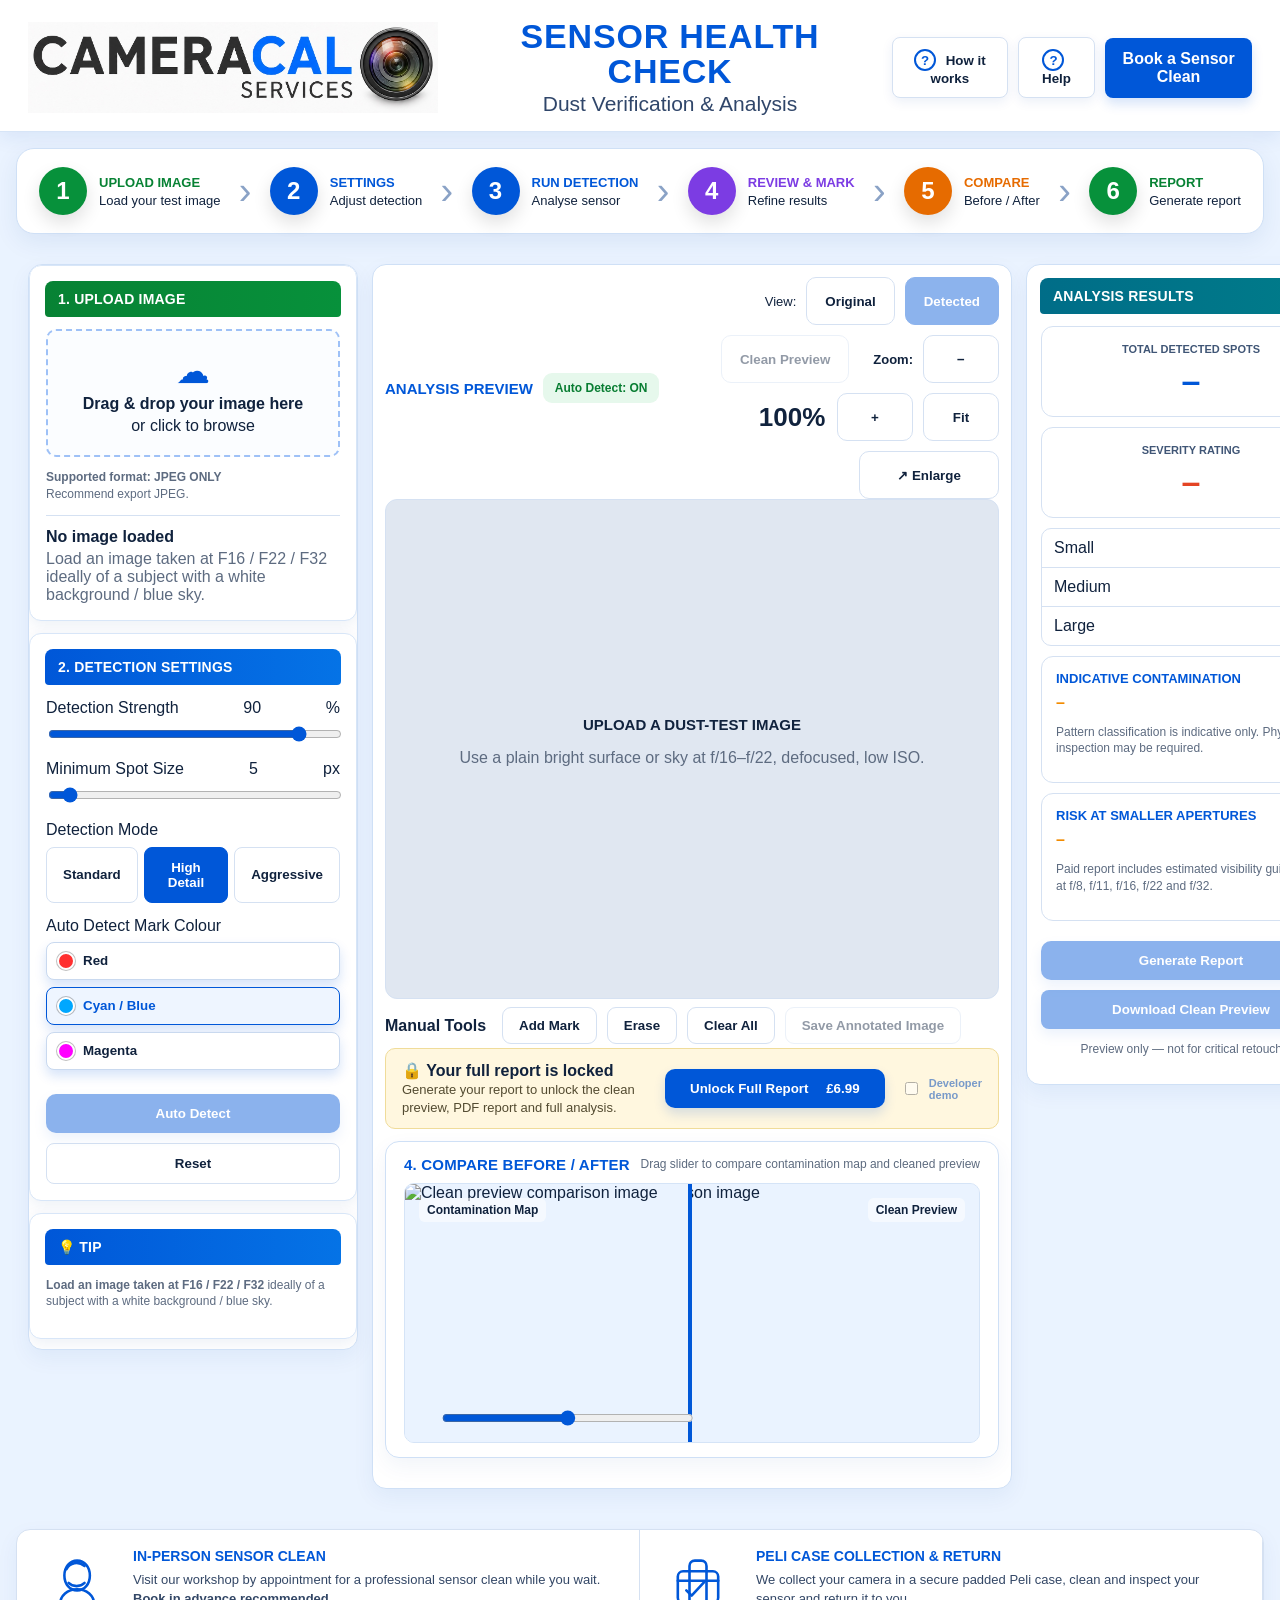
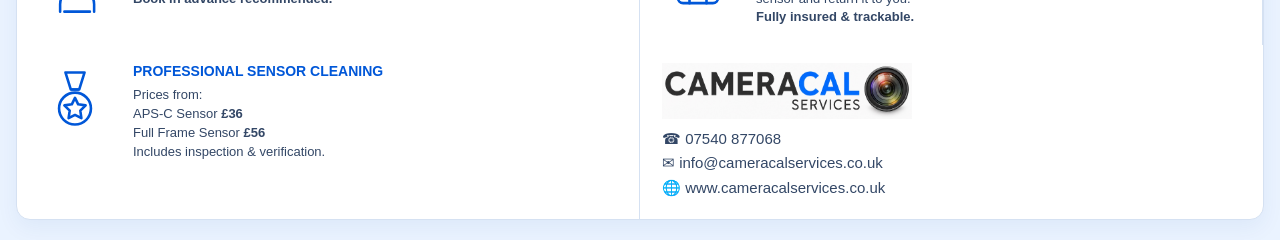
==== commit 4813db29: "Add files via upload" ====
--- a/index.html
+++ b/index.html
@@ -22,10 +22,25 @@
     </nav>
   </header>
 
+  <section class="workflowRail" aria-label="Sensor health workflow">
+    <div class="workflowStep stepGreen"><b>1</b><div><strong>Upload Image</strong><span>Load your test image</span></div></div>
+    <div class="workflowArrow">›</div>
+    <div class="workflowStep stepBlue"><b>2</b><div><strong>Settings</strong><span>Adjust detection</span></div></div>
+    <div class="workflowArrow">›</div>
+    <div class="workflowStep stepBlue"><b>3</b><div><strong>Run Detection</strong><span>Analyse sensor</span></div></div>
+    <div class="workflowArrow">›</div>
+    <div class="workflowStep stepPurple"><b>4</b><div><strong>Review & Mark</strong><span>Refine results</span></div></div>
+    <div class="workflowArrow">›</div>
+    <div class="workflowStep stepOrange"><b>5</b><div><strong>Compare</strong><span>Before / After</span></div></div>
+    <div class="workflowArrow">›</div>
+    <div class="workflowStep stepGreen"><b>6</b><div><strong>Report</strong><span>Generate report</span></div></div>
+  </section>
+
+
   <main class="appShell">
     <aside class="panel leftPanel">
       <section class="stepCard">
-        <h2 class="workflowTitle">1. Upload Image</h2>
+        <h2>1. Upload Image</h2>
         <label class="dropZone">
           <span class="uploadIcon">☁</span>
           <strong>Drag &amp; drop your image here</strong>
@@ -56,7 +71,7 @@
       </section>
 
       <section class="stepCard">
-        <h2 class="workflowTitle">2. Detection Settings</h2>
+        <h2>2. Detection Settings</h2>
         <label class="rangeLabel">Detection Strength <span id="sensValue">90</span>%</label>
         <input id="sensitivity" type="range" min="20" max="100" value="90" />
         <label class="rangeLabel">Minimum Spot Size <span id="sizeValue">5</span> px</label>
@@ -117,6 +132,21 @@
         <div><strong>🔒 Your full report is locked</strong><br><span>Generate your report to unlock the clean preview, PDF report and full analysis.</span></div>
         <button class="unlockBtn" id="unlockBtn" type="button">Unlock Full Report <b>£6.99</b></button><label class="unlockToggle devOnly"><input type="checkbox" id="paidToggle"> Developer demo</label>
       </div>
+      <section class="comparePanel">
+  <div class="compareHeader">
+    <h3>4. Compare Before / After</h3>
+    <span class="compareHint">Drag slider to compare contamination map and cleaned preview</span>
+  </div>
+  <div class="compareWrap">
+    <span class="compareLabel leftCompare">Contamination Map</span>
+    <span class="compareLabel rightCompare">Clean Preview</span>
+    <img id="compareBefore" class="compareImg" alt="Detected contamination map comparison image">
+    <div class="compareAfterWrap" id="compareAfterWrap">
+      <img id="compareAfter" class="compareImg" alt="Clean preview comparison image">
+    </div>
+    <input type="range" id="compareSlider" min="0" max="100" value="50">
+  </div>
+</section>
     </section>
 
     <aside class="panel rightPanel">
@@ -135,21 +165,6 @@
       <button id="cleanupBtn" disabled>Download Clean Preview</button>
       <p class="small center">Preview only — not for critical retouching.</p>
     </aside>
-  
-<section class="comparePanel">
-  <div class="compareHeader">
-    <h3 class="workflowTitle">4. Compare Before / After</h3>
-    <span class="compareHint">Drag slider to compare contamination map and cleaned preview</span>
-  </div>
-  <div class="compareWrap">
-    <img id="compareBefore" class="compareImg" alt="Detected contamination map comparison image">
-    <div class="compareAfterWrap" id="compareAfterWrap">
-      <img id="compareAfter" class="compareImg" alt="Clean preview comparison image">
-    </div>
-    <input type="range" id="compareSlider" min="0" max="100" value="50">
-  </div>
-</section>
-
 </main>
 
   <footer class="serviceFooter footerVariant footer-outline">
--- a/styles.css
+++ b/styles.css
@@ -432,73 +432,395 @@
   flex-wrap:wrap !important;
 }
 
-
-/* FINAL PROFESSIONAL WORKFLOW LAYOUT */
-
+/* Final visual workflow polish based on approved mock-up */
+body{
+  background:#eaf3ff !important;
+}
+
+.topbar{
+  background:#fff !important;
+  border-bottom:1px solid #d7e5f7 !important;
+  box-shadow:0 6px 18px rgba(0,70,160,.08) !important;
+}
+
+.workflowRail{
+  margin:16px auto 18px;
+  width:min(1540px, calc(100% - 32px));
+  display:flex;
+  align-items:center;
+  justify-content:space-between;
+  gap:12px;
+  background:#fff;
+  border:1px solid #cfe0f6;
+  border-radius:18px;
+  padding:18px 22px;
+  box-shadow:0 8px 24px rgba(0,63,145,.08);
+}
+
+.workflowStep{
+  display:flex;
+  align-items:center;
+  gap:12px;
+  min-width:0;
+}
+
+.workflowStep b{
+  width:48px;
+  height:48px;
+  border-radius:50%;
+  display:flex;
+  align-items:center;
+  justify-content:center;
+  color:#fff;
+  font-size:24px;
+  font-weight:900;
+  box-shadow:0 8px 18px rgba(0,0,0,.12);
+}
+
+.workflowStep strong{
+  display:block;
+  text-transform:uppercase;
+  font-size:13px;
+  font-weight:900;
+  color:#0057d8;
+}
+
+.workflowStep span{
+  display:block;
+  font-size:13px;
+  color:#10223d;
+  margin-top:3px;
+}
+
+.workflowArrow{
+  color:#8aa2c6;
+  font-size:38px;
+  line-height:1;
+  font-weight:300;
+}
+
+.stepGreen b{background:#07913b}
+.stepBlue b{background:#0057d8}
+.stepPurple b{background:#7c3ce3}
+.stepOrange b{background:#e66b00}
+.stepGreen strong{color:#078234}
+.stepPurple strong{color:#7c3ce3}
+.stepOrange strong{color:#e66b00}
+
+.appShell{
+  width:min(1540px, calc(100% - 32px)) !important;
+  margin:0 auto !important;
+  display:grid !important;
+  grid-template-columns:330px minmax(640px,1fr) 330px !important;
+  gap:14px !important;
+  align-items:start !important;
+}
+
+.panel,
+.centrePanel,
 .comparePanel{
-  margin-top: 8px !important;
-  padding: 10px 14px !important;
-  border-radius: 16px !important;
+  border:1px solid #cfe0f6 !important;
+  border-radius:14px !important;
+  background:#fff !important;
+  box-shadow:0 8px 22px rgba(0,63,145,.06) !important;
+}
+
+.stepCard{
+  border-radius:12px !important;
+  border:1px solid #d8e6f8 !important;
+  background:#fff !important;
+}
+
+.stepCard h2,
+.rightPanel > h2,
+.centrePanel h2,
+.compareHeader h3{
+  background:linear-gradient(90deg,#0057d8,#0573e6) !important;
+  color:#fff !important;
+  padding:10px 13px !important;
+  border-radius:8px 8px 4px 4px !important;
+  margin:-1px -1px 12px -1px !important;
+  font-weight:900 !important;
+  text-transform:uppercase !important;
+  letter-spacing:.2px !important;
+  font-size:14px !important;
+}
+
+.leftPanel .stepCard:first-child h2{
+  background:linear-gradient(90deg,#078234,#07913b) !important;
+}
+
+.rightPanel > h2{
+  background:linear-gradient(90deg,#006d88,#007d8a) !important;
+}
+
+.compareHeader h3{
+  background:none !important;
+  color:#0057d8 !important;
+  padding:0 !important;
+  margin:0 !important;
+  font-size:15px !important;
+}
+
+.centrePanel{
+  padding:14px !important;
+  display:flex !important;
+  flex-direction:column !important;
+  gap:12px !important;
+}
+
+.previewHeader{
+  gap:12px !important;
+  align-items:center !important;
+  margin-bottom:10px !important;
+}
+
+.previewHeader h2{
+  background:linear-gradient(90deg,#0057d8,#0057d8) !important;
+  margin:0 !important;
+  min-width:190px !important;
+  align-self:stretch;
+  display:flex;
+  align-items:center;
+  justify-content:space-between;
+}
+
+.pill{
+  background:#e6f8ec !important;
+  color:#087d32 !important;
+  border-radius:9px !important;
+  padding:8px 12px !important;
+  font-weight:900 !important;
+  font-size:12px !important;
+}
+
+.viewControls{
+  flex:1 !important;
+  display:flex !important;
+  flex-wrap:wrap !important;
+  gap:10px !important;
+  align-items:center !important;
+  justify-content:flex-end !important;
+  min-width:0 !important;
+  max-width:none !important;
+}
+
+.viewControls .tab{
+  min-width:76px !important;
+  height:48px !important;
+  border-radius:10px !important;
+  font-weight:900 !important;
+}
+
+#toggleOverlay.active,
+.tab.active{
+  background:#0057d8 !important;
+  color:#fff !important;
+}
+
+.viewControls #zoomLabel{
+  min-width:70px !important;
+  font-size:26px !important;
+  color:#10223d !important;
+  font-weight:900 !important;
+  text-align:center !important;
+}
+
+.canvasWrap{
+  border-radius:12px !important;
+  background:#e0e7f1 !important;
+  padding:14px !important;
+  margin:0 !important;
+}
+
+#mainCanvas{
+  border-radius:9px !important;
+  display:block !important;
+}
+
+.manualTools{
+  display:flex !important;
+  align-items:center !important;
+  gap:10px !important;
+  flex-wrap:wrap !important;
+  margin-top:8px !important;
+}
+
+.manualTools span{
+  font-weight:900 !important;
+  color:#10223d !important;
+}
+
+.manualTools button{
+  border-radius:9px !important;
+  padding:10px 16px !important;
+  font-weight:900 !important;
+}
+
+#refineFromManualBtn{
+  background:#fff !important;
+  color:#10223d !important;
+  border:1px solid #cfe0f6 !important;
+}
+
+.paywallBar{
+  border-radius:10px !important;
+  margin-top:4px !important;
+}
+
+.comparePanel{
+  margin-top:4px !important;
+  padding:14px 18px !important;
+  width:100% !important;
+  box-sizing:border-box !important;
+}
+
+.compareHeader{
+  display:flex !important;
+  justify-content:space-between !important;
+  align-items:center !important;
+  margin-bottom:10px !important;
+}
+
+.compareHint{
+  font-size:12px !important;
+  color:#5d6b7f !important;
 }
 
 .compareWrap{
-  min-height: 140px !important;
-  max-height: 140px !important;
-  height: 140px !important;
-}
-
-.compareHeader{
-  margin-bottom: 6px !important;
-}
-
-.compareHeader h3{
-  font-size: 15px !important;
-  font-weight: 800 !important;
-}
-
-.compareHint{
-  font-size: 11px !important;
-  opacity: .8;
-}
-
-.compareSlider{
-  height: 4px !important;
-}
-
-.mainContent,
-.dashboardGrid,
-.analysisLayout{
-  gap: 12px !important;
-}
-
-.panel h2,
-.panel h3{
-  letter-spacing: -.2px;
-}
-
-/* Compact professional desktop spacing */
-
-.leftPanel,
-.centrePanel,
-.rightPanel{
-  gap: 10px !important;
-}
-
-.manualTools{
-  margin-top: 6px !important;
-  gap: 6px !important;
-}
-
-#analysisCanvas,
-.previewCanvas{
-  border-radius: 14px !important;
-}
-
-/* Workflow style headings */
-
-.workflowTitle{
-  color:#1450d2;
+  position:relative !important;
+  overflow:hidden !important;
+  height:260px !important;
+  min-height:260px !important;
+  max-height:260px !important;
+  background:#eaf3ff !important;
+  border-radius:10px !important;
+  border:1px solid #d5e4f7 !important;
+}
+
+.compareImg{
+  position:absolute !important;
+  inset:0 !important;
+  width:100% !important;
+  height:100% !important;
+  object-fit:cover !important;
+  background:#eaf3ff !important;
+  display:block !important;
+}
+
+#compareBefore{
+  z-index:1 !important;
+}
+
+#compareAfterWrap{
+  position:absolute !important;
+  inset:0 auto 0 0 !important;
+  width:50%;
+  overflow:hidden !important;
+  z-index:2 !important;
+  border-right:4px solid #0057d8 !important;
+}
+
+#compareAfter{
+  width:100% !important;
+  height:100% !important;
+  object-fit:cover !important;
+}
+
+#compareSlider{
+  position:absolute !important;
+  z-index:8 !important;
+  left:28% !important;
+  right:28% !important;
+  bottom:14px !important;
+  width:44% !important;
+}
+
+.compareLabel{
+  position:absolute;
+  top:14px;
+  z-index:9;
+  font-size:12px;
   font-weight:900;
-  text-transform:none;
-}
-
+  color:#10223d;
+  background:rgba(255,255,255,.55);
+  border-radius:6px;
+  padding:5px 8px;
+}
+
+.leftCompare{left:14px}
+.rightCompare{right:14px}
+
+.compareModeBtns{
+  display:flex;
+  align-items:center;
+  justify-content:center;
+  gap:10px;
+  margin-top:12px;
+  font-size:12px;
+  font-weight:900;
+}
+
+.compareMode{
+  border:1px solid #d5e4f7;
+  border-radius:8px;
+  padding:8px 18px;
+  background:#fff;
+  color:#10223d;
+  font-weight:900;
+}
+
+.compareMode.active{
+  background:#0057d8;
+  color:#fff;
+  border-color:#0057d8;
+}
+
+.resultCard{
+  border-radius:12px !important;
+  background:#fff !important;
+}
+
+.resultCard strong{
+  font-size:34px !important;
+  color:#0057d8 !important;
+}
+
+#severity{
+  color:#e44424 !important;
+}
+
+.infoCard,
+.specialAlert{
+  border-radius:12px !important;
+}
+
+#reportBtn,
+.unlockBtn,
+#detectBtn{
+  background:#0057d8 !important;
+  border-radius:10px !important;
+  font-weight:900 !important;
+}
+
+.serviceFooter{
+  width:min(1540px, calc(100% - 32px)) !important;
+  margin:28px auto 20px !important;
+  border-radius:14px !important;
+  background:#fff !important;
+  box-shadow:0 8px 22px rgba(0,63,145,.06) !important;
+  overflow:hidden !important;
+}
+
+@media(max-width:1200px){
+  .workflowRail{overflow:auto;justify-content:flex-start}
+  .workflowStep{min-width:150px}
+  .workflowArrow{font-size:28px}
+  .appShell{grid-template-columns:280px 1fr !important}
+  .rightPanel{grid-column:1 / -1}
+}
+
+@media(max-width:900px){
+  .appShell{grid-template-columns:1fr !important}
+  .workflowRail{display:none}
+}
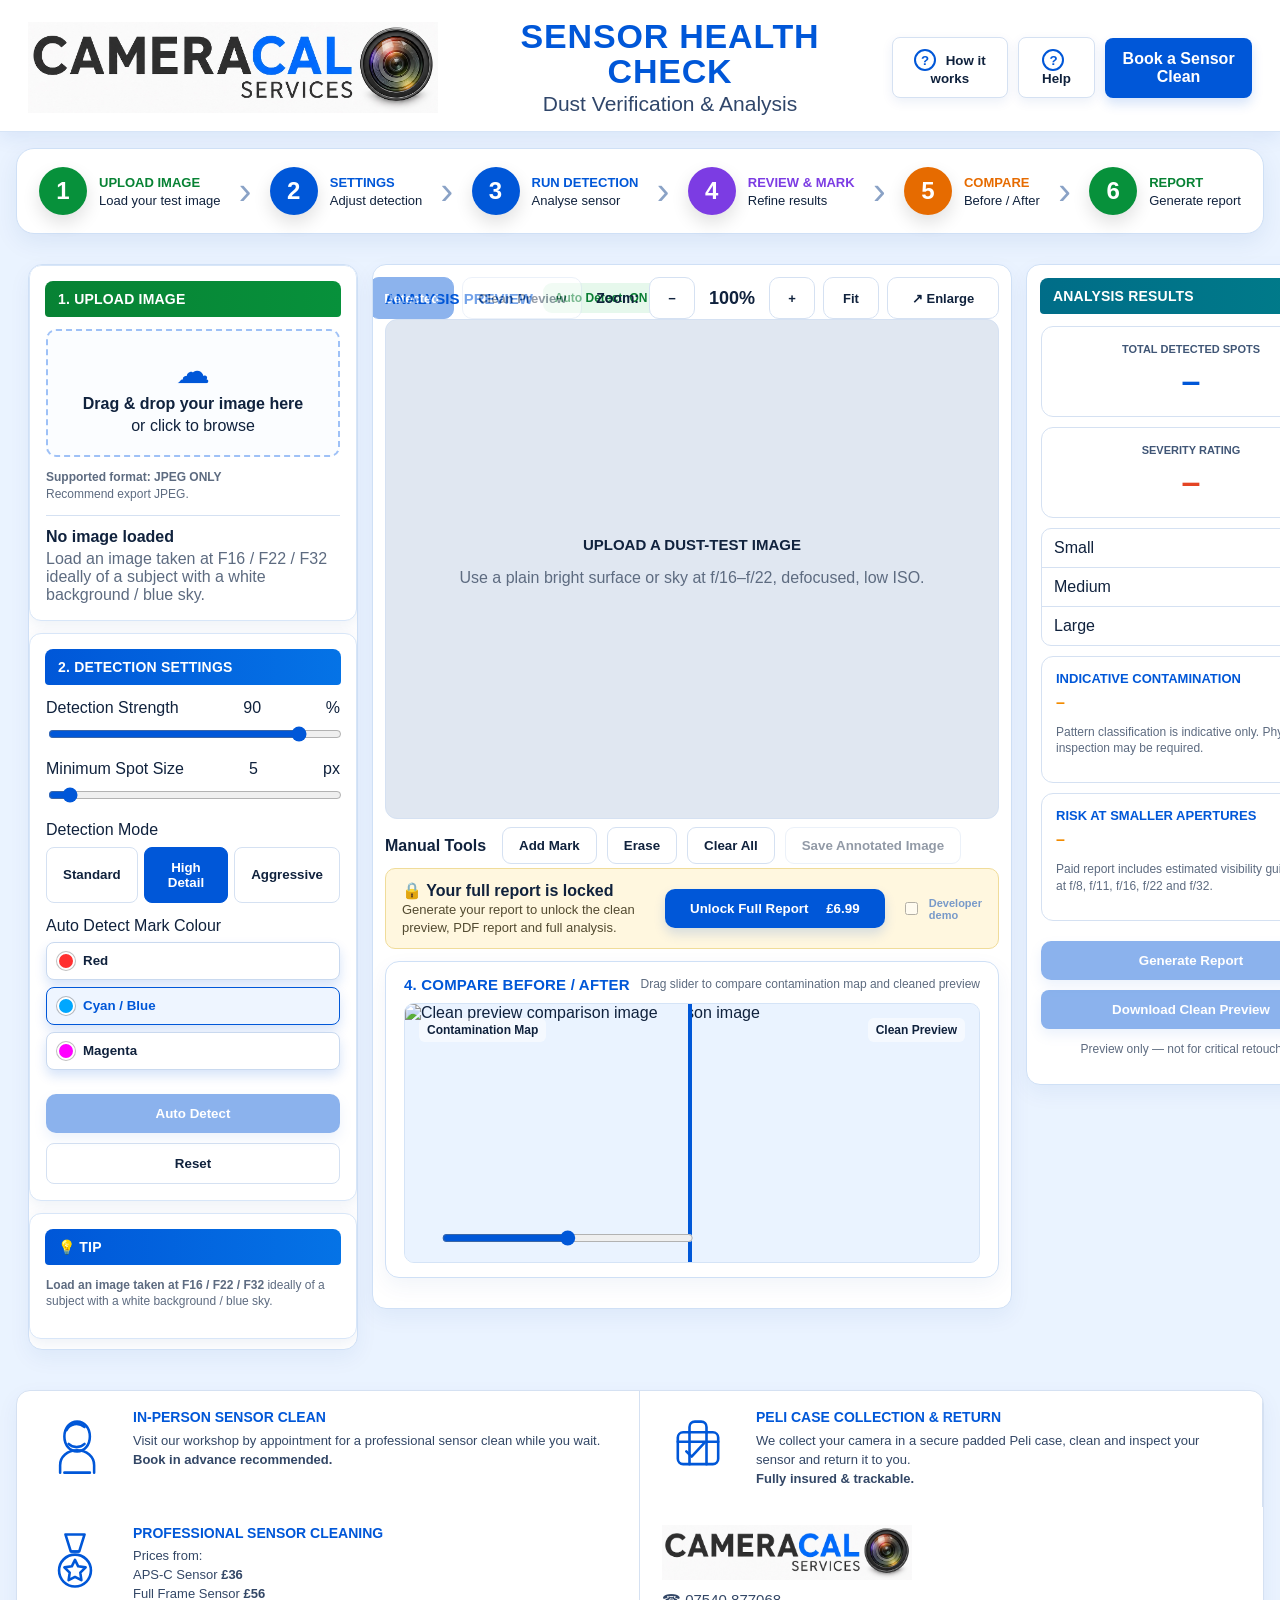
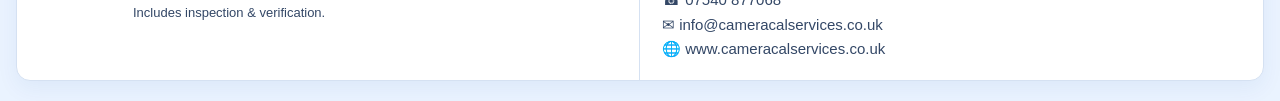
==== commit 745738af: "Add files via upload" ====
--- a/index.html
+++ b/index.html
@@ -100,17 +100,21 @@
     <section class="canvasSection panel">
       <div class="analysisHeader">
         <h2>Analysis Preview <span class="pill">Auto Detect: ON</span></h2>
-        <div class="viewControls">
-          <span>View:</span>
-          <button class="tab" id="viewOriginal" type="button">Original</button>
-          <button class="tab active" id="toggleOverlay" disabled type="button">Detected</button>
-          <button class="tab" id="toggleClean" disabled type="button">Clean Preview</button>
-          <span class="zoomText">Zoom:</span>
-          <button class="tab" id="zoomOut" type="button">−</button>
-          <span id="zoomLabel">100%</span>
-          <button class="tab" id="zoomIn" type="button">+</button>
-          <button class="tab" id="fitBtn" type="button">Fit</button>
-          <button class="tab" id="enlargeBtn" type="button">↗ Enlarge</button>
+        <div class="viewControls toolbarSingleLine">
+          <div class="viewGroup">
+            <span class="controlLabel">View:</span>
+            <button class="tab" id="viewOriginal" type="button">Original</button>
+            <button class="tab active" id="toggleOverlay" disabled type="button">Detected</button>
+            <button class="tab" id="toggleClean" disabled type="button">Clean Preview</button>
+          </div>
+          <div class="zoomGroup">
+            <span class="controlLabel zoomText">Zoom:</span>
+            <button class="tab compactBtn" id="zoomOut" type="button">−</button>
+            <span id="zoomLabel">100%</span>
+            <button class="tab compactBtn" id="zoomIn" type="button">+</button>
+            <button class="tab compactBtn" id="fitBtn" type="button">Fit</button>
+            <button class="tab enlargeBtn" id="enlargeBtn" type="button">↗ Enlarge</button>
+          </div>
         </div>
       </div>
       <div class="canvasWrap" id="canvasWrap">
--- a/styles.css
+++ b/styles.css
@@ -824,3 +824,237 @@
   .appShell{grid-template-columns:1fr !important}
   .workflowRail{display:none}
 }
+
+/* Faster comparison preview loading state */
+.comparePanel{
+  position:relative;
+}
+.comparePanel.compareLoading::after{
+  content:"Updating comparison preview…";
+  position:absolute;
+  right:18px;
+  bottom:14px;
+  background:rgba(255,255,255,.92);
+  border:1px solid #cfe0f6;
+  color:#0057d8;
+  font-weight:900;
+  font-size:12px;
+  padding:7px 10px;
+  border-radius:8px;
+  box-shadow:0 4px 12px rgba(0,63,145,.10);
+}
+
+
+/* Uniform analysis toolbar layout */
+.analysisToolbar,
+.previewToolbar,
+.viewerToolbar{
+  display:grid !important;
+  grid-template-columns:auto auto auto auto auto auto;
+  gap:12px;
+  align-items:center;
+}
+
+.zoomControls,
+.zoomGroup{
+  display:flex !important;
+  align-items:center;
+  gap:10px;
+}
+
+.zoomControls button,
+.zoomGroup button{
+  min-width:64px !important;
+  height:52px !important;
+  border-radius:12px !important;
+}
+
+.zoomValue,
+.zoomPercent{
+  min-width:92px;
+  text-align:center;
+  font-size:28px !important;
+  font-weight:900;
+}
+
+.enlargeBtn{
+  width:100% !important;
+  height:52px !important;
+}
+
+@media (max-width:1100px){
+  .analysisToolbar,
+  .previewToolbar,
+  .viewerToolbar{
+    grid-template-columns:1fr 1fr;
+  }
+}
+
+
+/* FINAL single-line toolbar fix */
+.analysisHeader,
+.analysisToolbar,
+.previewToolbar{
+  display:flex !important;
+  flex-wrap:nowrap !important;
+  align-items:center !important;
+  justify-content:space-between !important;
+  gap:12px !important;
+}
+
+.analysisHeader .rightControls,
+.analysisToolbar .rightControls,
+.previewToolbar .rightControls{
+  display:flex !important;
+  flex-wrap:nowrap !important;
+  align-items:center !important;
+  gap:10px !important;
+}
+
+.analysisHeader .zoomControls,
+.analysisToolbar .zoomControls,
+.previewToolbar .zoomControls{
+  display:flex !important;
+  flex-direction:row !important;
+  flex-wrap:nowrap !important;
+  align-items:center !important;
+  gap:8px !important;
+}
+
+.analysisHeader button,
+.analysisToolbar button,
+.previewToolbar button{
+  height:42px !important;
+}
+
+.analysisHeader .zoomValue,
+.analysisToolbar .zoomValue,
+.previewToolbar .zoomValue{
+  min-width:80px !important;
+  text-align:center !important;
+  font-size:22px !important;
+  font-weight:900 !important;
+}
+
+.analysisHeader .enlargeBtn,
+.analysisToolbar .enlargeBtn,
+.previewToolbar .enlargeBtn{
+  width:auto !important;
+  min-width:120px !important;
+}
+
+@media (max-width:1200px){
+  .analysisHeader,
+  .analysisToolbar,
+  .previewToolbar{
+    flex-wrap:wrap !important;
+  }
+}
+
+/* ABSOLUTE FINAL TOOLBAR FIX — targets actual previewHeader/viewControls structure */
+.previewHeader{
+  display:grid !important;
+  grid-template-columns: 260px minmax(0, 1fr) !important;
+  align-items:center !important;
+  gap:18px !important;
+}
+
+.previewHeader h2{
+  margin:0 !important;
+  min-width:0 !important;
+  height:auto !important;
+  align-self:center !important;
+}
+
+.previewHeader .pill{
+  margin-left:10px !important;
+  white-space:nowrap !important;
+}
+
+.viewControls.toolbarSingleLine,
+.previewHeader .viewControls{
+  display:flex !important;
+  flex-direction:row !important;
+  flex-wrap:nowrap !important;
+  align-items:center !important;
+  justify-content:flex-end !important;
+  gap:14px !important;
+  width:100% !important;
+  min-width:0 !important;
+  max-width:none !important;
+}
+
+.viewControls .viewGroup,
+.viewControls .zoomGroup{
+  display:flex !important;
+  flex-direction:row !important;
+  flex-wrap:nowrap !important;
+  align-items:center !important;
+  gap:8px !important;
+  white-space:nowrap !important;
+}
+
+.viewControls .controlLabel{
+  font-weight:900 !important;
+  color:#10223d !important;
+  font-size:14px !important;
+  margin:0 2px 0 0 !important;
+}
+
+.viewControls .tab{
+  height:42px !important;
+  min-width:74px !important;
+  padding:0 14px !important;
+  border-radius:10px !important;
+  font-size:13px !important;
+  font-weight:900 !important;
+  line-height:1 !important;
+  display:inline-flex !important;
+  align-items:center !important;
+  justify-content:center !important;
+  margin:0 !important;
+}
+
+.viewControls #toggleClean{
+  min-width:120px !important;
+}
+
+.viewControls .compactBtn{
+  min-width:46px !important;
+  width:46px !important;
+  padding:0 !important;
+}
+
+.viewControls #fitBtn{
+  width:auto !important;
+  min-width:56px !important;
+  padding:0 12px !important;
+}
+
+.viewControls #enlargeBtn{
+  width:auto !important;
+  min-width:112px !important;
+  padding:0 14px !important;
+}
+
+.viewControls #zoomLabel{
+  min-width:58px !important;
+  width:58px !important;
+  text-align:center !important;
+  font-size:18px !important;
+  font-weight:900 !important;
+  color:#10223d !important;
+  line-height:42px !important;
+  margin:0 !important;
+}
+
+@media(max-width:1250px){
+  .previewHeader{
+    grid-template-columns:1fr !important;
+  }
+  .viewControls.toolbarSingleLine,
+  .previewHeader .viewControls{
+    justify-content:flex-start !important;
+    flex-wrap:wrap !important;
+  }
+}
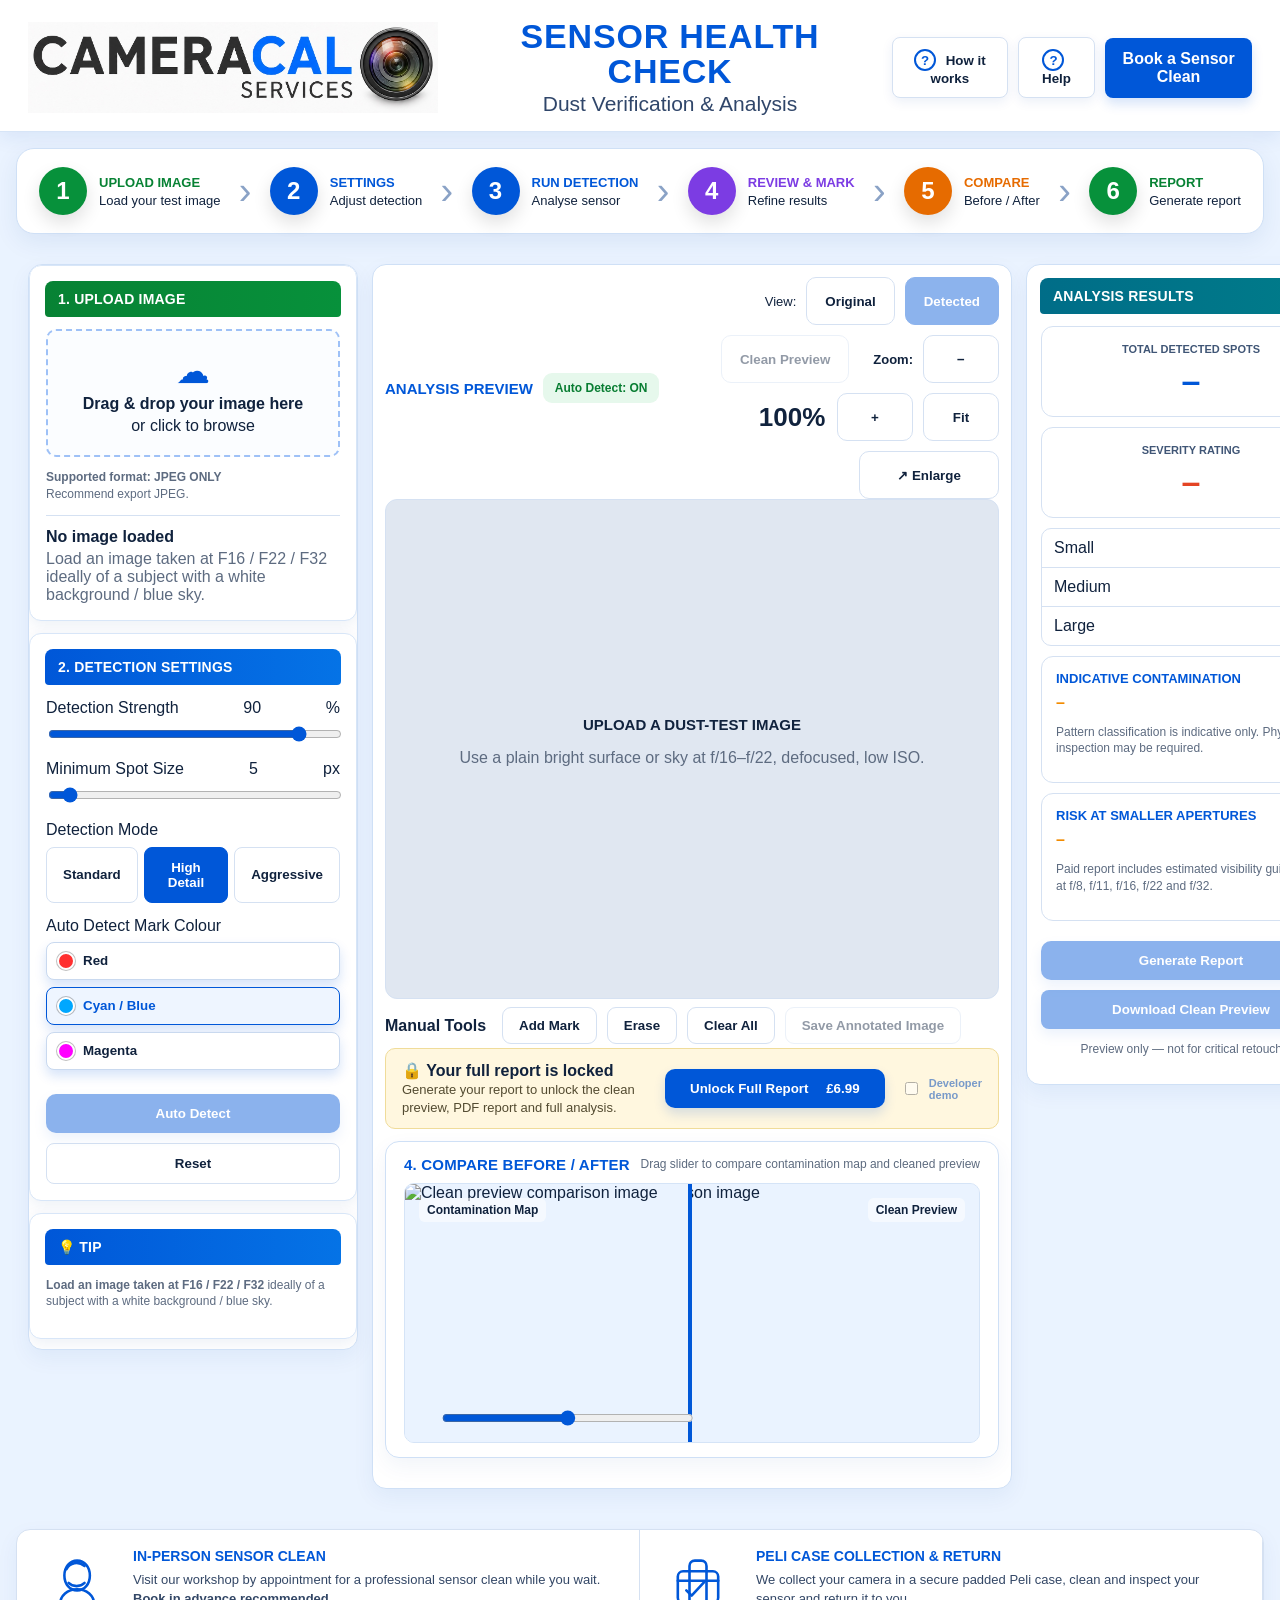
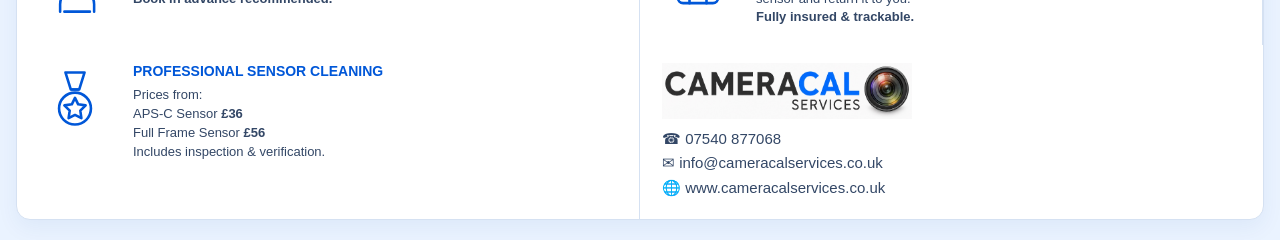
==== commit 66b54f04: "Add files via upload" ====
--- a/index.html
+++ b/index.html
@@ -100,21 +100,17 @@
     <section class="canvasSection panel">
       <div class="analysisHeader">
         <h2>Analysis Preview <span class="pill">Auto Detect: ON</span></h2>
-        <div class="viewControls toolbarSingleLine">
-          <div class="viewGroup">
-            <span class="controlLabel">View:</span>
-            <button class="tab" id="viewOriginal" type="button">Original</button>
-            <button class="tab active" id="toggleOverlay" disabled type="button">Detected</button>
-            <button class="tab" id="toggleClean" disabled type="button">Clean Preview</button>
-          </div>
-          <div class="zoomGroup">
-            <span class="controlLabel zoomText">Zoom:</span>
-            <button class="tab compactBtn" id="zoomOut" type="button">−</button>
-            <span id="zoomLabel">100%</span>
-            <button class="tab compactBtn" id="zoomIn" type="button">+</button>
-            <button class="tab compactBtn" id="fitBtn" type="button">Fit</button>
-            <button class="tab enlargeBtn" id="enlargeBtn" type="button">↗ Enlarge</button>
-          </div>
+        <div class="viewControls">
+          <span>View:</span>
+          <button class="tab" id="viewOriginal" type="button">Original</button>
+          <button class="tab active" id="toggleOverlay" disabled type="button">Detected</button>
+          <button class="tab" id="toggleClean" disabled type="button">Clean Preview</button>
+          <span class="zoomText">Zoom:</span>
+          <button class="tab" id="zoomOut" type="button">−</button>
+          <span id="zoomLabel">100%</span>
+          <button class="tab" id="zoomIn" type="button">+</button>
+          <button class="tab" id="fitBtn" type="button">Fit</button>
+          <button class="tab" id="enlargeBtn" type="button">↗ Enlarge</button>
         </div>
       </div>
       <div class="canvasWrap" id="canvasWrap">
--- a/styles.css
+++ b/styles.css
@@ -845,215 +845,128 @@
 }
 
 
-/* Uniform analysis toolbar layout */
-.analysisToolbar,
-.previewToolbar,
-.viewerToolbar{
+/* REPAIRED PREVIEW TOOLBAR — no overlap, uniform controls */
+.repairedPreviewHeader{
   display:grid !important;
-  grid-template-columns:auto auto auto auto auto auto;
-  gap:12px;
-  align-items:center;
-}
-
-.zoomControls,
-.zoomGroup{
+  grid-template-columns: 220px minmax(0,1fr) !important;
+  gap:16px !important;
+  align-items:center !important;
+  margin-bottom:12px !important;
+}
+
+.previewTitleBlock{
   display:flex !important;
-  align-items:center;
-  gap:10px;
-}
-
-.zoomControls button,
-.zoomGroup button{
-  min-width:64px !important;
-  height:52px !important;
-  border-radius:12px !important;
-}
-
-.zoomValue,
-.zoomPercent{
-  min-width:92px;
-  text-align:center;
-  font-size:28px !important;
-  font-weight:900;
-}
-
-.enlargeBtn{
+  align-items:center !important;
+  gap:12px !important;
+  min-width:0 !important;
+}
+
+.previewTitleBlock h2{
+  background:none !important;
+  color:#0057d8 !important;
+  padding:0 !important;
+  margin:0 !important;
+  border-radius:0 !important;
+  font-size:18px !important;
+  line-height:1.1 !important;
+  font-weight:900 !important;
+  text-transform:uppercase !important;
+  white-space:normal !important;
+  min-width:105px !important;
+}
+
+.previewTitleBlock .pill{
+  background:#e6f8ec !important;
+  color:#087d32 !important;
+  border-radius:9px !important;
+  padding:8px 12px !important;
+  font-size:12px !important;
+  line-height:1.1 !important;
+  white-space:nowrap !important;
+  font-weight:900 !important;
+}
+
+.repairedToolbar{
+  display:flex !important;
+  flex-direction:column !important;
+  gap:10px !important;
+  align-items:flex-end !important;
+  justify-content:center !important;
+  min-width:0 !important;
   width:100% !important;
-  height:52px !important;
-}
-
-@media (max-width:1100px){
-  .analysisToolbar,
-  .previewToolbar,
-  .viewerToolbar{
-    grid-template-columns:1fr 1fr;
-  }
-}
-
-
-/* FINAL single-line toolbar fix */
-.analysisHeader,
-.analysisToolbar,
-.previewToolbar{
-  display:flex !important;
-  flex-wrap:nowrap !important;
-  align-items:center !important;
-  justify-content:space-between !important;
-  gap:12px !important;
-}
-
-.analysisHeader .rightControls,
-.analysisToolbar .rightControls,
-.previewToolbar .rightControls{
-  display:flex !important;
-  flex-wrap:nowrap !important;
-  align-items:center !important;
-  gap:10px !important;
-}
-
-.analysisHeader .zoomControls,
-.analysisToolbar .zoomControls,
-.previewToolbar .zoomControls{
-  display:flex !important;
-  flex-direction:row !important;
-  flex-wrap:nowrap !important;
-  align-items:center !important;
-  gap:8px !important;
-}
-
-.analysisHeader button,
-.analysisToolbar button,
-.previewToolbar button{
-  height:42px !important;
-}
-
-.analysisHeader .zoomValue,
-.analysisToolbar .zoomValue,
-.previewToolbar .zoomValue{
-  min-width:80px !important;
-  text-align:center !important;
-  font-size:22px !important;
-  font-weight:900 !important;
-}
-
-.analysisHeader .enlargeBtn,
-.analysisToolbar .enlargeBtn,
-.previewToolbar .enlargeBtn{
-  width:auto !important;
-  min-width:120px !important;
-}
-
-@media (max-width:1200px){
-  .analysisHeader,
-  .analysisToolbar,
-  .previewToolbar{
-    flex-wrap:wrap !important;
-  }
-}
-
-/* ABSOLUTE FINAL TOOLBAR FIX — targets actual previewHeader/viewControls structure */
-.previewHeader{
-  display:grid !important;
-  grid-template-columns: 260px minmax(0, 1fr) !important;
-  align-items:center !important;
-  gap:18px !important;
-}
-
-.previewHeader h2{
-  margin:0 !important;
-  min-width:0 !important;
-  height:auto !important;
-  align-self:center !important;
-}
-
-.previewHeader .pill{
-  margin-left:10px !important;
-  white-space:nowrap !important;
-}
-
-.viewControls.toolbarSingleLine,
-.previewHeader .viewControls{
+}
+
+.repairedToolbar .viewRow,
+.repairedToolbar .zoomRow{
   display:flex !important;
   flex-direction:row !important;
   flex-wrap:nowrap !important;
   align-items:center !important;
   justify-content:flex-end !important;
-  gap:14px !important;
+  gap:8px !important;
   width:100% !important;
-  min-width:0 !important;
-  max-width:none !important;
-}
-
-.viewControls .viewGroup,
-.viewControls .zoomGroup{
-  display:flex !important;
-  flex-direction:row !important;
-  flex-wrap:nowrap !important;
-  align-items:center !important;
-  gap:8px !important;
-  white-space:nowrap !important;
-}
-
-.viewControls .controlLabel{
-  font-weight:900 !important;
+}
+
+.repairedToolbar .controlLabel{
+  font-size:13px !important;
   color:#10223d !important;
-  font-size:14px !important;
-  margin:0 2px 0 0 !important;
-}
-
-.viewControls .tab{
-  height:42px !important;
-  min-width:74px !important;
+  font-weight:900 !important;
+  margin-right:4px !important;
+}
+
+.repairedToolbar .tab{
+  height:40px !important;
+  border-radius:10px !important;
   padding:0 14px !important;
-  border-radius:10px !important;
+  min-width:82px !important;
+  width:auto !important;
   font-size:13px !important;
   font-weight:900 !important;
-  line-height:1 !important;
   display:inline-flex !important;
   align-items:center !important;
   justify-content:center !important;
+  white-space:nowrap !important;
   margin:0 !important;
 }
 
-.viewControls #toggleClean{
-  min-width:120px !important;
-}
-
-.viewControls .compactBtn{
+.repairedToolbar #toggleClean{
+  min-width:128px !important;
+}
+
+.repairedToolbar .zoomBtn{
   min-width:46px !important;
   width:46px !important;
   padding:0 !important;
 }
 
-.viewControls #fitBtn{
-  width:auto !important;
-  min-width:56px !important;
-  padding:0 12px !important;
-}
-
-.viewControls #enlargeBtn{
-  width:auto !important;
-  min-width:112px !important;
-  padding:0 14px !important;
-}
-
-.viewControls #zoomLabel{
+.repairedToolbar .fitBtn{
   min-width:58px !important;
-  width:58px !important;
+}
+
+.repairedToolbar .enlargeBtn{
+  min-width:116px !important;
+}
+
+.repairedToolbar #zoomLabel{
+  min-width:68px !important;
+  width:68px !important;
   text-align:center !important;
-  font-size:18px !important;
+  font-size:20px !important;
   font-weight:900 !important;
   color:#10223d !important;
-  line-height:42px !important;
+  line-height:40px !important;
   margin:0 !important;
 }
 
-@media(max-width:1250px){
-  .previewHeader{
+@media(max-width:1200px){
+  .repairedPreviewHeader{
     grid-template-columns:1fr !important;
   }
-  .viewControls.toolbarSingleLine,
-  .previewHeader .viewControls{
+  .repairedToolbar{
+    align-items:flex-start !important;
+  }
+  .repairedToolbar .viewRow,
+  .repairedToolbar .zoomRow{
     justify-content:flex-start !important;
     flex-wrap:wrap !important;
   }
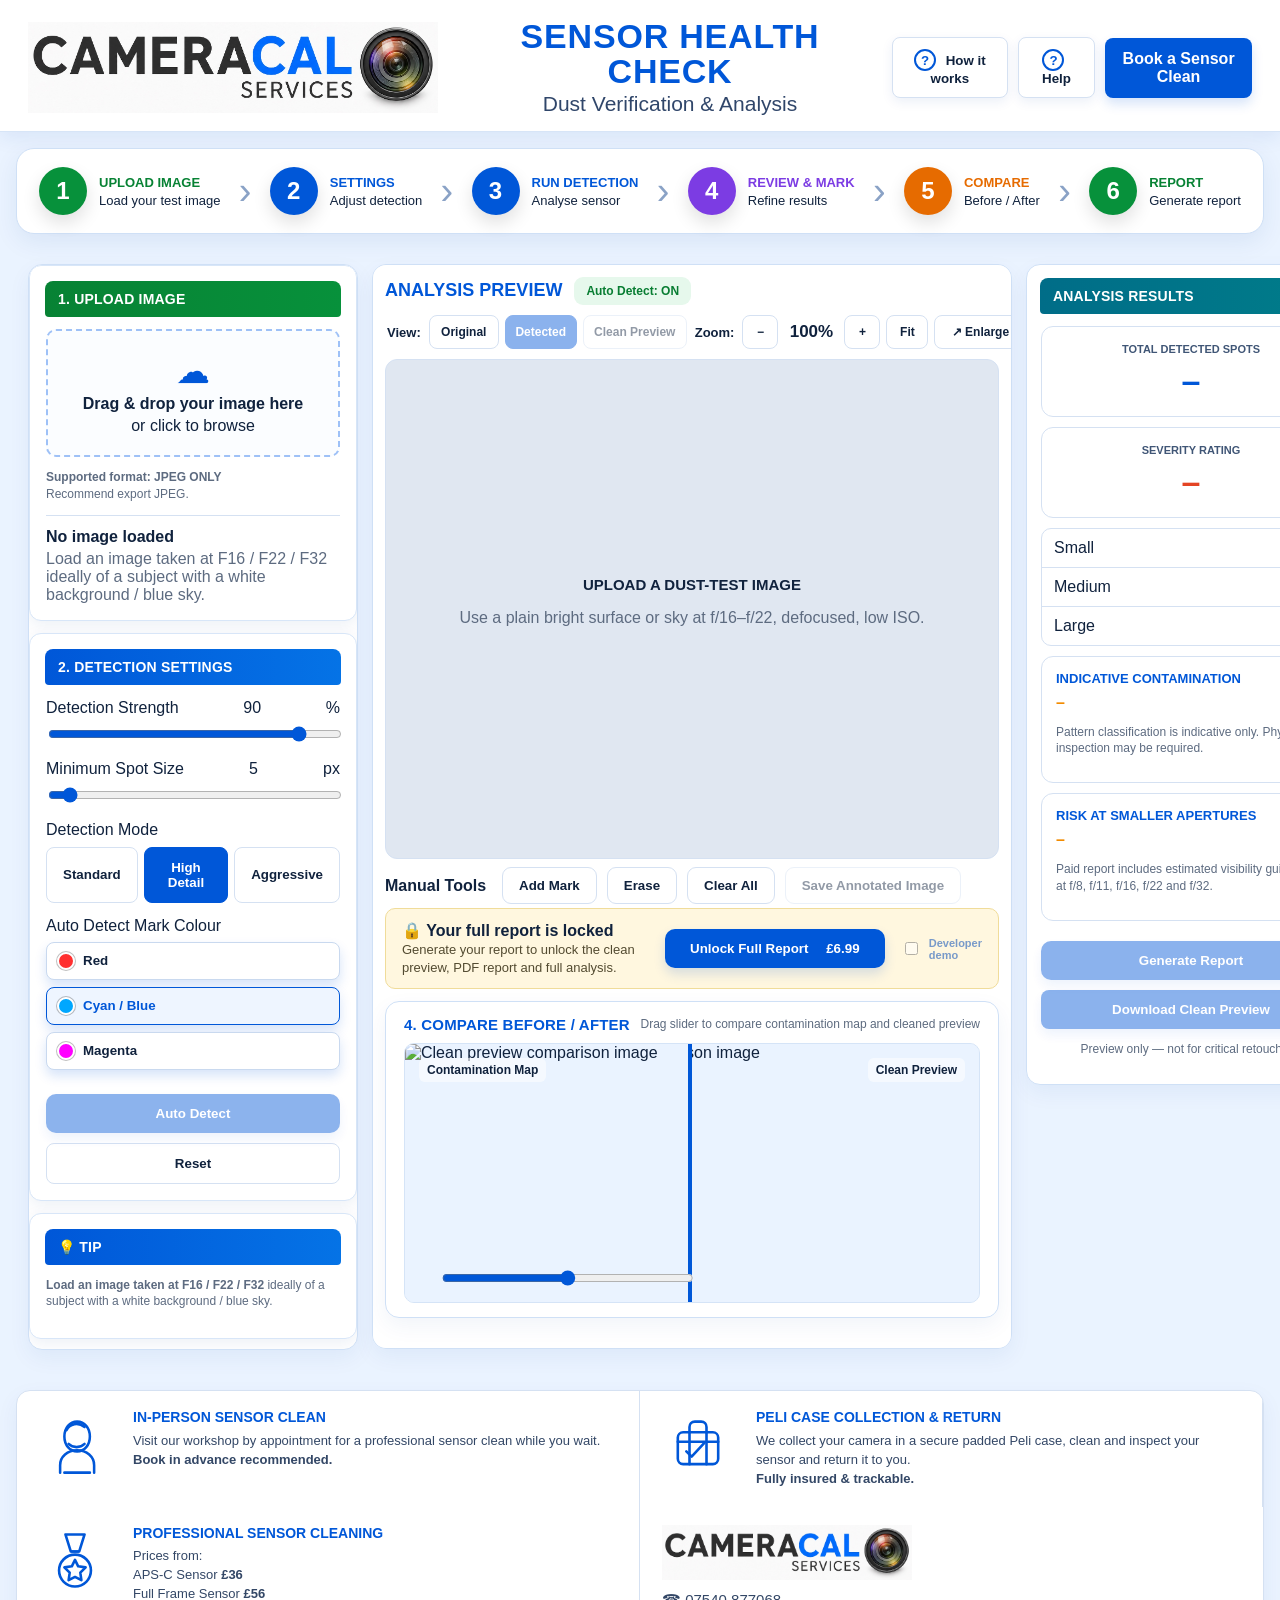
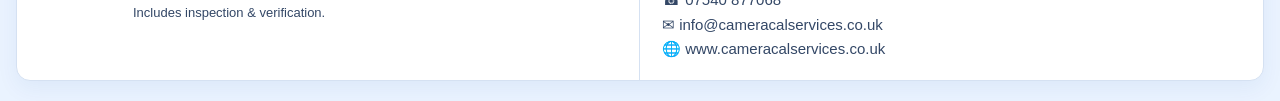
==== commit 2545e75b: "Add files via upload" ====
--- a/index.html
+++ b/index.html
@@ -98,19 +98,22 @@
     </aside>
 
     <section class="canvasSection panel">
-      <div class="analysisHeader">
-        <h2>Analysis Preview <span class="pill">Auto Detect: ON</span></h2>
-        <div class="viewControls">
-          <span>View:</span>
+      <div class="analysisHeader cleanAnalysisHeader">
+        <div class="previewTitleLine">
+          <h2>Analysis Preview</h2>
+          <span class="pill">Auto Detect: ON</span>
+        </div>
+        <div class="viewControls cleanToolbar">
+          <span class="controlLabel">View:</span>
           <button class="tab" id="viewOriginal" type="button">Original</button>
           <button class="tab active" id="toggleOverlay" disabled type="button">Detected</button>
           <button class="tab" id="toggleClean" disabled type="button">Clean Preview</button>
-          <span class="zoomText">Zoom:</span>
-          <button class="tab" id="zoomOut" type="button">−</button>
+          <span class="controlLabel zoomText">Zoom:</span>
+          <button class="tab compactBtn" id="zoomOut" type="button">−</button>
           <span id="zoomLabel">100%</span>
-          <button class="tab" id="zoomIn" type="button">+</button>
-          <button class="tab" id="fitBtn" type="button">Fit</button>
-          <button class="tab" id="enlargeBtn" type="button">↗ Enlarge</button>
+          <button class="tab compactBtn" id="zoomIn" type="button">+</button>
+          <button class="tab compactBtn fitBtn" id="fitBtn" type="button">Fit</button>
+          <button class="tab enlargeBtn" id="enlargeBtn" type="button">↗ Enlarge</button>
         </div>
       </div>
       <div class="canvasWrap" id="canvasWrap">
--- a/styles.css
+++ b/styles.css
@@ -971,3 +971,135 @@
     flex-wrap:wrap !important;
   }
 }
+
+/* FINAL CLEAN SINGLE-ROW VIEW + ZOOM TOOLBAR - applied to actual .analysisHeader */
+.cleanAnalysisHeader{
+  display:block !important;
+  margin:0 0 10px 0 !important;
+  padding:0 !important;
+}
+
+.cleanAnalysisHeader .previewTitleLine{
+  display:flex !important;
+  align-items:center !important;
+  justify-content:flex-start !important;
+  gap:12px !important;
+  margin:0 0 10px 0 !important;
+  padding:0 !important;
+}
+
+.cleanAnalysisHeader .previewTitleLine h2{
+  background:none !important;
+  color:#0057d8 !important;
+  padding:0 !important;
+  margin:0 !important;
+  border:0 !important;
+  border-radius:0 !important;
+  font-size:18px !important;
+  line-height:1.1 !important;
+  font-weight:900 !important;
+  text-transform:uppercase !important;
+  white-space:nowrap !important;
+}
+
+.cleanAnalysisHeader .pill{
+  background:#e6f8ec !important;
+  color:#087d32 !important;
+  border-radius:9px !important;
+  padding:8px 12px !important;
+  font-size:12px !important;
+  line-height:1 !important;
+  font-weight:900 !important;
+  white-space:nowrap !important;
+}
+
+.cleanToolbar{
+  display:flex !important;
+  flex-direction:row !important;
+  flex-wrap:nowrap !important;
+  align-items:center !important;
+  justify-content:flex-start !important;
+  gap:6px !important;
+  width:100% !important;
+  min-width:0 !important;
+  max-width:none !important;
+  overflow:visible !important;
+  padding:0 !important;
+  margin:0 !important;
+}
+
+.cleanToolbar .controlLabel,
+.cleanToolbar .zoomText{
+  font-size:13px !important;
+  font-weight:900 !important;
+  color:#10223d !important;
+  margin:0 2px !important;
+  white-space:nowrap !important;
+}
+
+.cleanToolbar .tab{
+  height:34px !important;
+  min-height:34px !important;
+  max-height:34px !important;
+  border-radius:8px !important;
+  padding:0 10px !important;
+  min-width:58px !important;
+  width:auto !important;
+  font-size:12px !important;
+  font-weight:900 !important;
+  line-height:1 !important;
+  display:inline-flex !important;
+  align-items:center !important;
+  justify-content:center !important;
+  white-space:nowrap !important;
+  margin:0 !important;
+}
+
+.cleanToolbar #viewOriginal{min-width:70px !important;}
+.cleanToolbar #toggleOverlay{min-width:72px !important;}
+.cleanToolbar #toggleClean{min-width:104px !important;}
+
+.cleanToolbar .compactBtn,
+.cleanToolbar #zoomOut,
+.cleanToolbar #zoomIn{
+  min-width:36px !important;
+  width:36px !important;
+  padding:0 !important;
+}
+
+.cleanToolbar #fitBtn{
+  min-width:42px !important;
+  width:42px !important;
+  padding:0 !important;
+}
+
+.cleanToolbar #enlargeBtn{
+  min-width:92px !important;
+  width:92px !important;
+  padding:0 8px !important;
+}
+
+.cleanToolbar #zoomLabel{
+  min-width:54px !important;
+  width:54px !important;
+  font-size:17px !important;
+  font-weight:900 !important;
+  color:#10223d !important;
+  text-align:center !important;
+  line-height:34px !important;
+  margin:0 !important;
+  padding:0 !important;
+  white-space:nowrap !important;
+}
+
+/* Force override of previous broken rules */
+.analysisHeader.cleanAnalysisHeader,
+.analysisHeader.cleanAnalysisHeader .viewControls{
+  max-width:none !important;
+}
+
+@media(max-width:1100px){
+  .cleanToolbar{
+    flex-wrap:wrap !important;
+  }
+}
